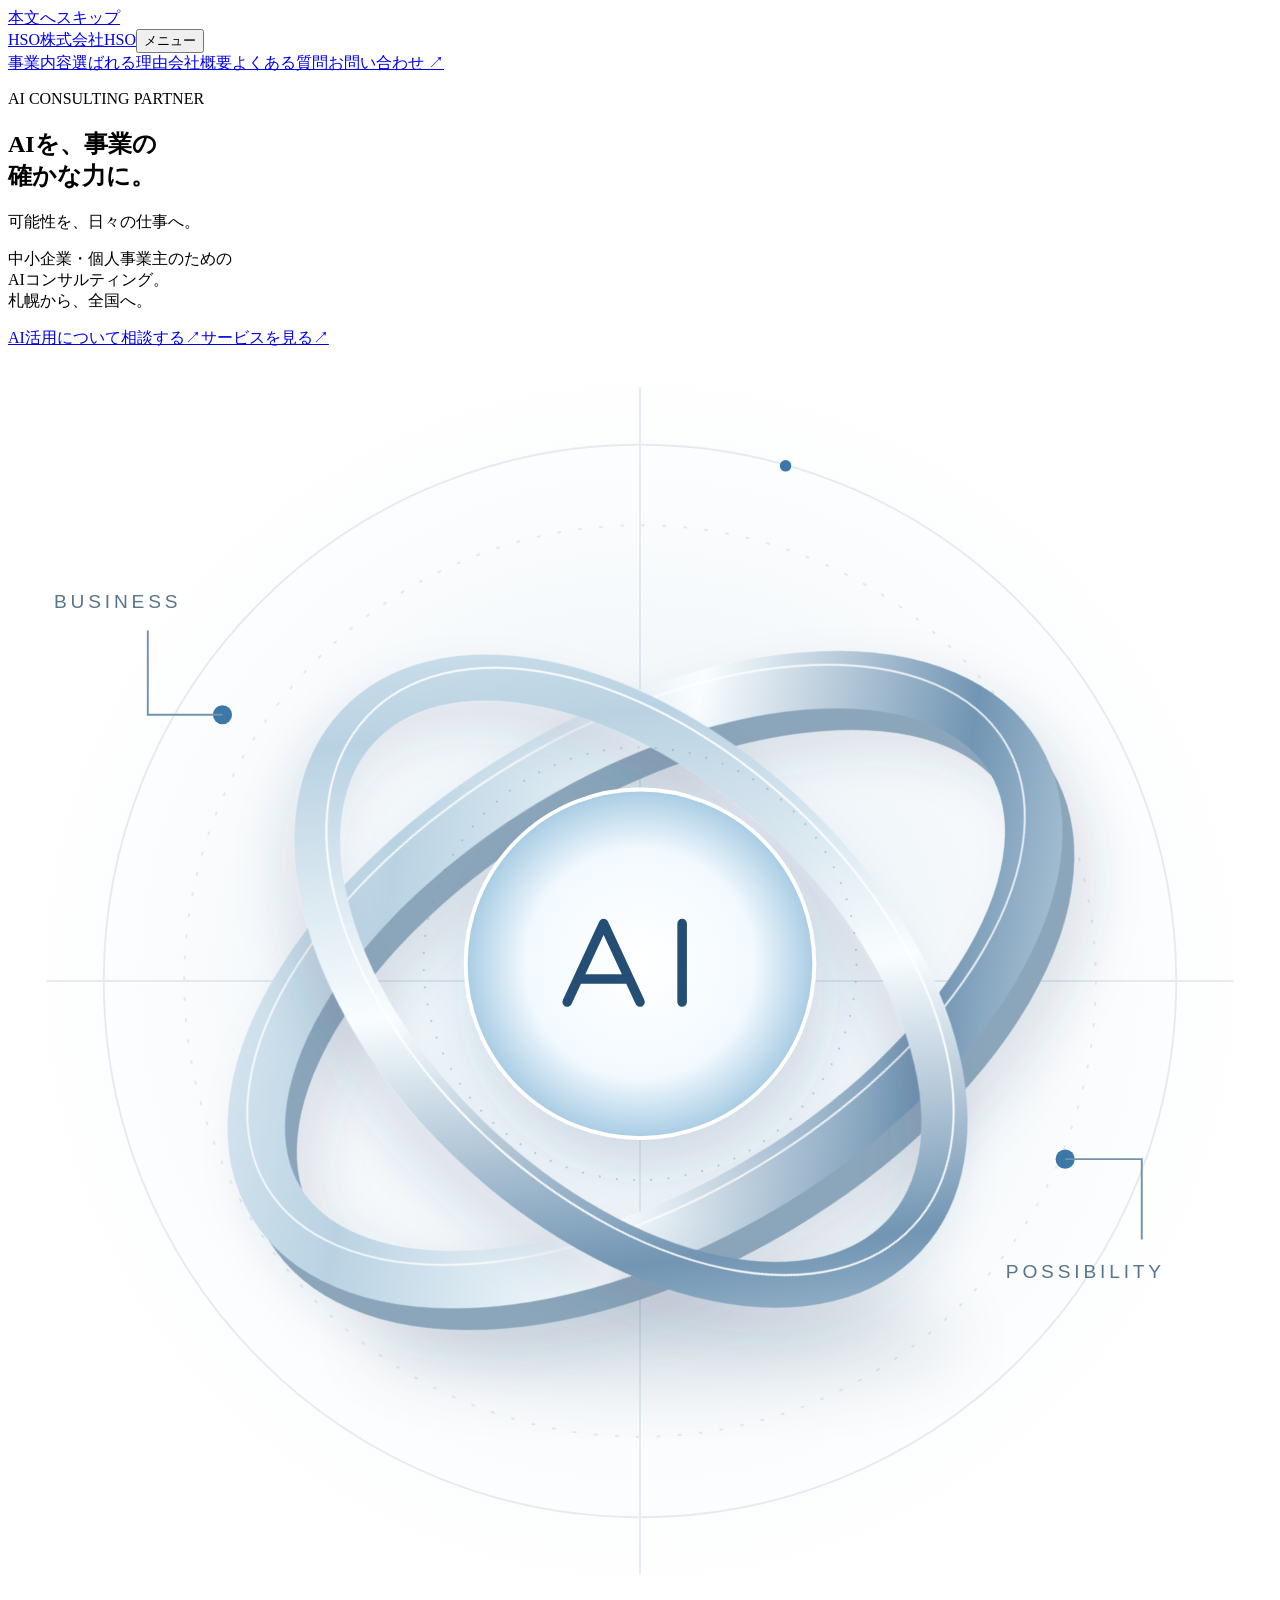
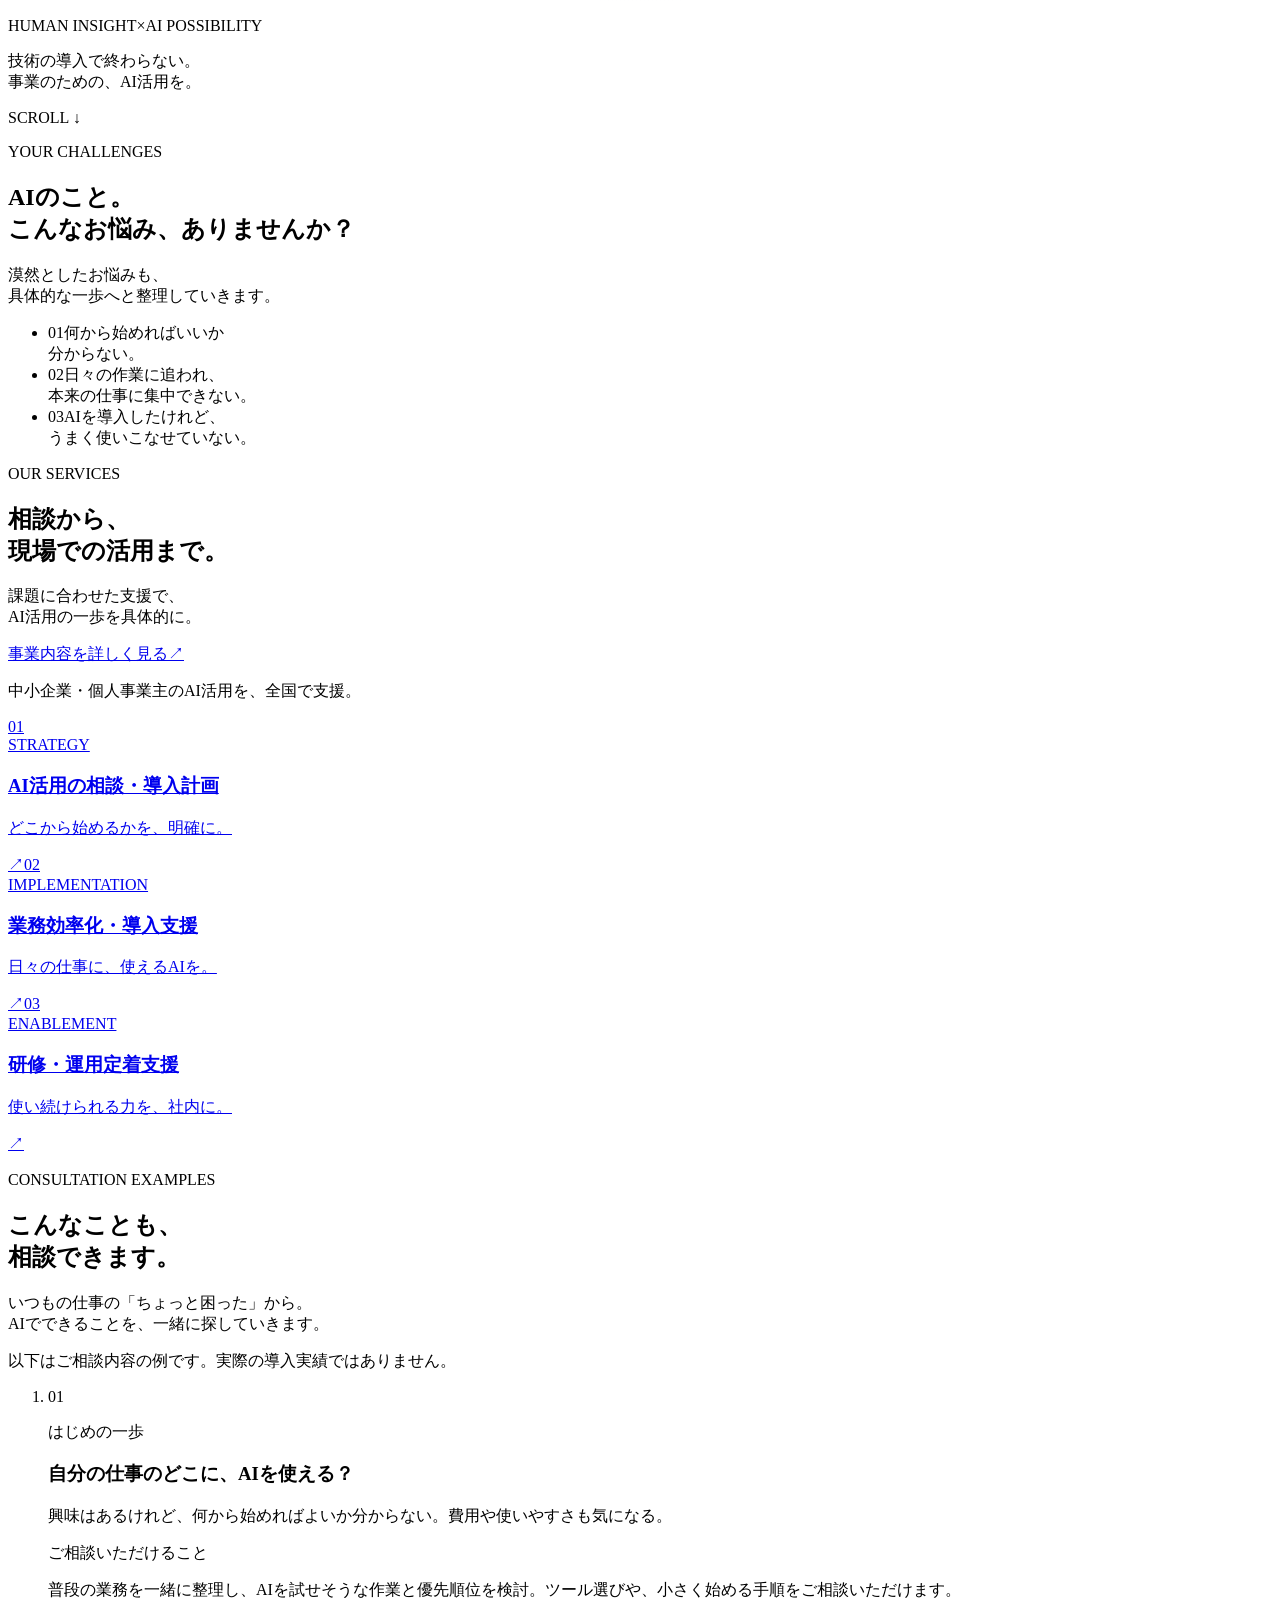
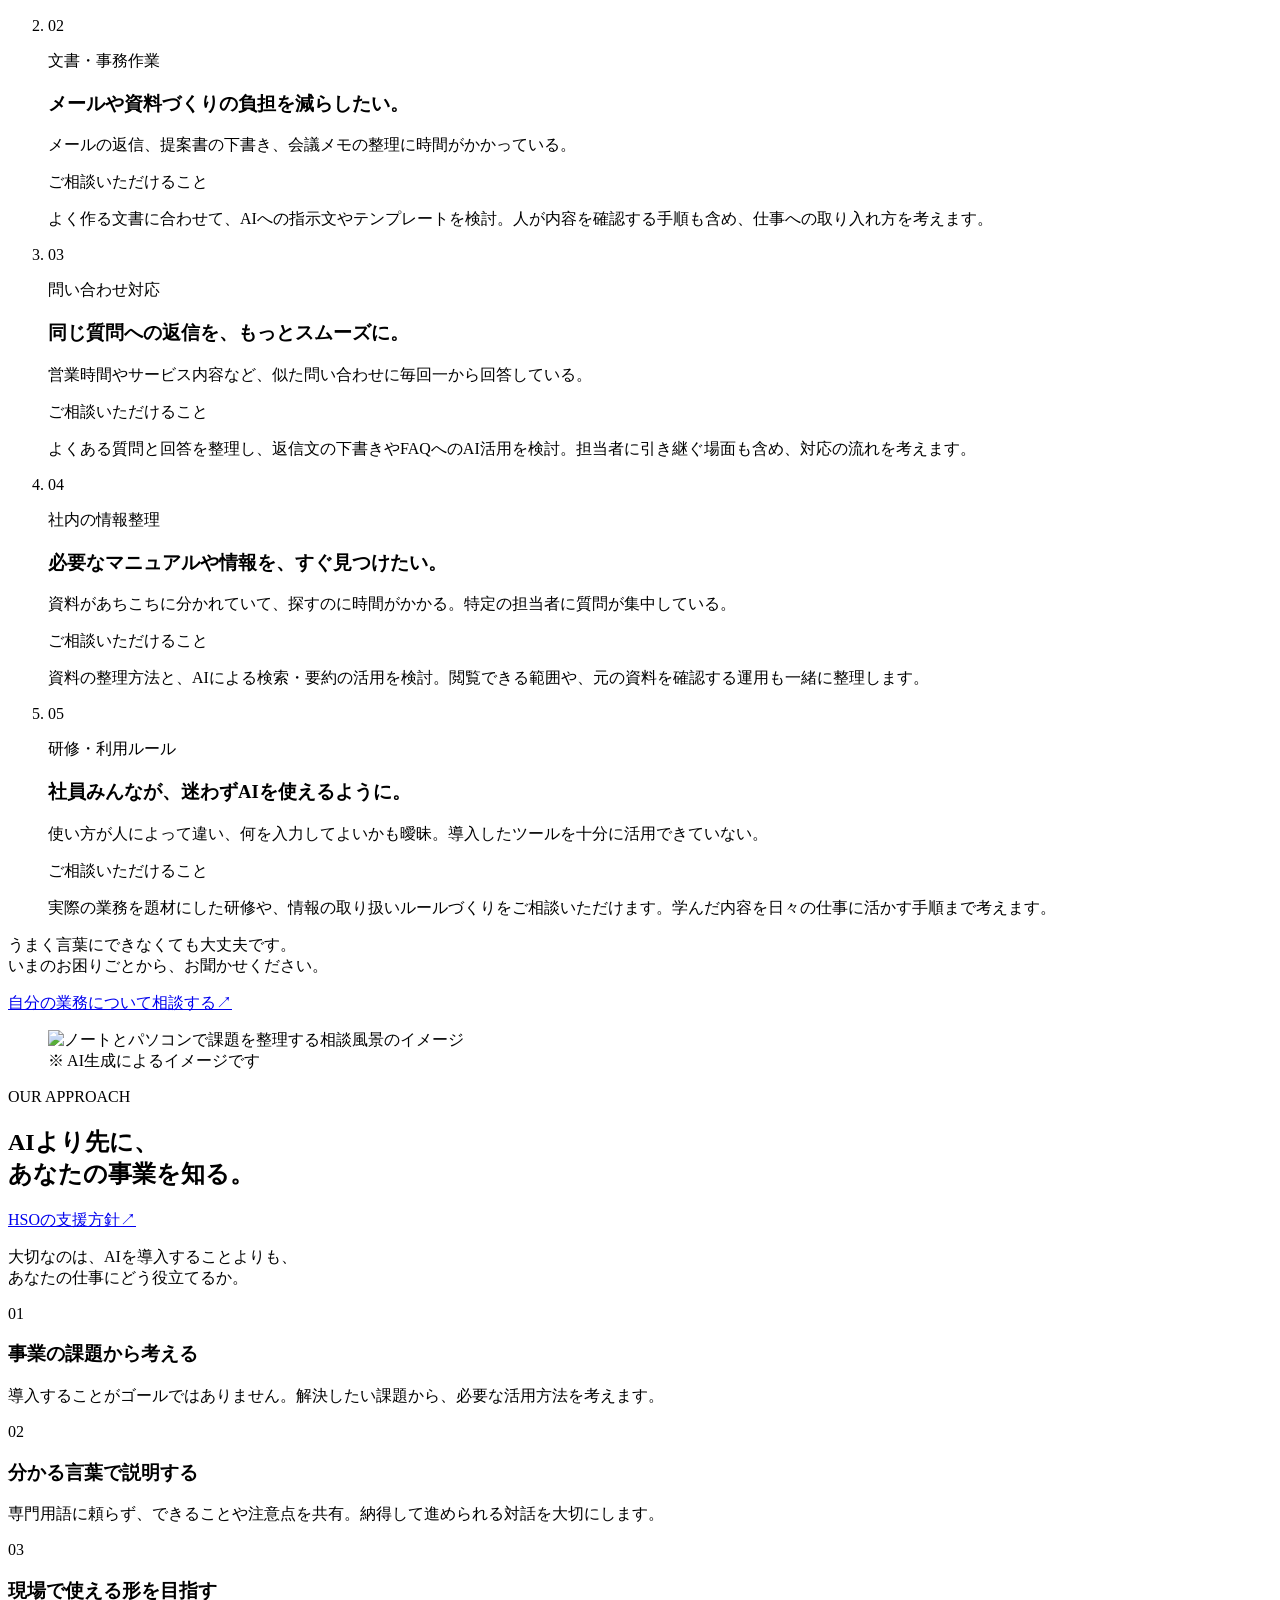
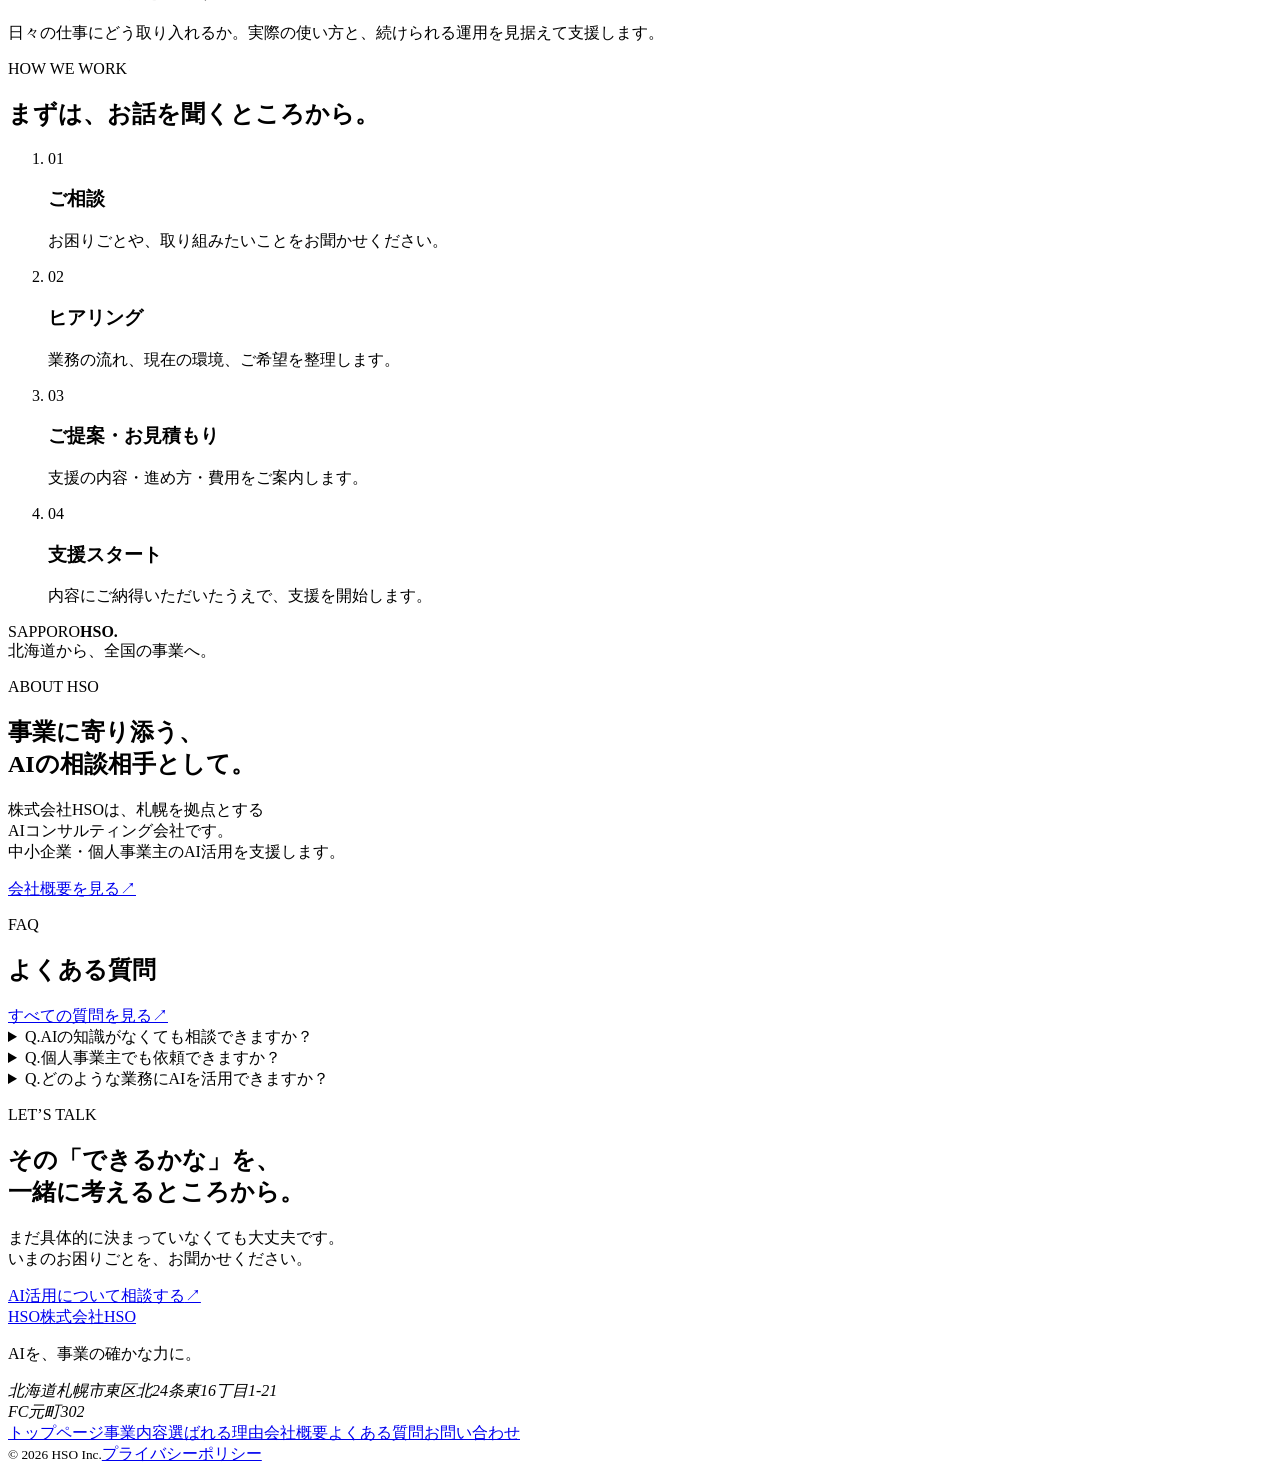
==== index.html @ 06f74181 "Publish HSO corporate website with five consultation examples" ====
<!doctype html><html lang="ja"><head><meta charset="utf-8"><meta name="viewport" content="width=device-width, initial-scale=1"><title>株式会社HSO｜中小企業・個人事業主のためのAIコンサルティング</title><meta name="description" content="株式会社HSOは札幌を拠点に全国へ対応するAIコンサルティング会社です。AI活用の相談、業務効率化、研修・運用定着を支援します。"><meta name="robots" content="noindex,nofollow"><meta name="theme-color" content="#102b43"><meta property="og:type" content="website"><meta property="og:locale" content="ja_JP"><meta property="og:site_name" content="株式会社HSO"><meta property="og:title" content="株式会社HSO｜中小企業・個人事業主のためのAIコンサルティング"><meta property="og:description" content="株式会社HSOは札幌を拠点に全国へ対応するAIコンサルティング会社です。AI活用の相談、業務効率化、研修・運用定着を支援します。"><link rel="icon" href="/hso-ai-consulting/assets/favicon.svg" type="image/svg+xml"><link rel="stylesheet" href="/hso-ai-consulting/assets/style.css"><script src="/hso-ai-consulting/assets/site.js" defer></script><link rel="stylesheet" href="/hso-ai-consulting/assets/rich-motion.css"><link rel="stylesheet" href="/hso-ai-consulting/assets/visual-rich.css"><script src="/hso-ai-consulting/assets/rich-motion.js" defer></script></head><body><a class="skip-link" href="#main">本文へスキップ</a><header class="site-header"><div class="wrap header-inner"><a class="brand" href="/hso-ai-consulting/" aria-label="株式会社HSO トップページ"><span class="wordmark">HSO<span class="logo-dot"></span></span><span class="brand-name">株式会社HSO</span></a><button class="menu-toggle" aria-expanded="false" aria-controls="main-nav"><span class="menu-label">メニュー</span><span class="hamburger" aria-hidden="true"></span></button><nav id="main-nav" class="main-nav" aria-label="メインナビゲーション"><a href="/hso-ai-consulting/services/" >事業内容</a><a href="/hso-ai-consulting/reasons/" >選ばれる理由</a><a href="/hso-ai-consulting/company/" >会社概要</a><a href="/hso-ai-consulting/faq/" >よくある質問</a><a href="/hso-ai-consulting/contact/" class="nav-contact" >お問い合わせ <span aria-hidden="true">↗</span></a></nav></div></header><main id="main">
 <section class="hero"><div class="wrap hero-inner"><div class="hero-copy"><p class="eyebrow"><span class="blue-line"></span> AI CONSULTING PARTNER</p><h1>AIを、事業の<br><span>確かな力に。</span></h1><p class="hero-lead">可能性を、日々の仕事へ。</p><p class="hero-description">中小企業・個人事業主のための<br>AIコンサルティング。<br class="mobile-only">札幌から、全国へ。</p><div class="hero-actions"><a class="button" href="/hso-ai-consulting/contact/">AI活用について相談する<span aria-hidden="true">↗</span></a><a class="text-link" href="/hso-ai-consulting/services/">サービスを見る<span aria-hidden="true">↗</span></a></div></div><div class="hero-art"><svg class="hero-orbit" aria-hidden="true" xmlns="http://www.w3.org/2000/svg" viewBox="0 0 660 660" fill="none">
<defs><linearGradient id="ring" x1="100" y1="120" x2="540" y2="490" gradientUnits="userSpaceOnUse"><stop stop-color="#f9fdff"/><stop offset=".3" stop-color="#b9d2e2"/><stop offset=".55" stop-color="#f9fdff"/><stop offset=".8" stop-color="#7195b3"/><stop offset="1" stop-color="#d4e5ef"/></linearGradient><radialGradient id="core"><stop stop-color="#fff"/><stop offset=".65" stop-color="#f3faff"/><stop offset="1" stop-color="#a8cce4"/></radialGradient><radialGradient id="bg"><stop stop-color="#dceaf4" stop-opacity=".9"/><stop offset="1" stop-color="#edf3f7" stop-opacity="0"/></radialGradient><filter id="shadow" x="-60%" y="-60%" width="220%" height="220%"><feGaussianBlur stdDeviation="18"/></filter><filter id="smallShadow" x="-50%" y="-50%" width="200%" height="200%"><feDropShadow dx="4" dy="15" stdDeviation="12" flood-color="#264c6a" flood-opacity=".13"/></filter></defs>
<circle cx="330" cy="330" r="325" fill="url(#bg)"/>
<g stroke="#799cb7" opacity=".18"><circle cx="330" cy="330" r="280"/><circle cx="330" cy="330" r="238" stroke-dasharray="2 9"/><path d="M20 330h620M330 20v620"/></g>
<ellipse cx="342" cy="516" rx="156" ry="24" fill="#234c70" opacity=".14" filter="url(#shadow)"/>
<g class="orbit-ring orbit-ring-outer" transform="rotate(-31 330 325)" filter="url(#smallShadow)"><ellipse cx="330" cy="345" rx="225" ry="123" stroke="#8ba6bb" stroke-width="27"/><ellipse cx="330" cy="330" rx="225" ry="123" stroke="url(#ring)" stroke-width="30"/><ellipse cx="330" cy="321" rx="225" ry="123" stroke="#fff" stroke-opacity=".8" stroke-width="1"/></g>
<g class="orbit-ring orbit-ring-inner" transform="rotate(43 330 325)" filter="url(#smallShadow)"><ellipse cx="330" cy="332" rx="195" ry="118" stroke="url(#ring)" stroke-width="24"/><ellipse cx="330" cy="325" rx="195" ry="118" stroke="#fff" stroke-opacity=".9"/></g>
<circle cx="330" cy="321" r="91" fill="url(#core)" filter="url(#smallShadow)" stroke="#fff" stroke-width="2"/>
<path d="m292 341 19-41 19 41m-30-12h22m30-29v41" stroke="#244e73" stroke-width="5" stroke-linecap="round" stroke-linejoin="round"/>
<g fill="#3b78a7"><circle cx="112" cy="191" r="5"/><circle cx="552" cy="423" r="5"/><circle cx="406" cy="61" r="3"/></g>
<g stroke="#7193ab" stroke-width="1"><path d="M112 191h-39v-44M552 423h40v42"/><circle cx="330" cy="321" r="113" stroke-dasharray="1 8" opacity=".4"/></g>
<g fill="#58758b" font-family="Arial,sans-serif" font-size="10" letter-spacing="2"><text x="24" y="135">BUSINESS</text><text x="521" y="485">POSSIBILITY</text></g>
</svg>
<div class="art-caption"><span>HUMAN INSIGHT</span><span class="caption-cross">×</span><span>AI POSSIBILITY</span></div></div></div><div class="wrap hero-bottom"><p>技術の導入で終わらない。<br class="mobile-only">事業のための、AI活用を。</p><span class="scroll-cue">SCROLL <span aria-hidden="true">↓</span></span></div></section>
 <section class="section wrap challenges"><div><div class="section-heading"><p class="eyebrow">YOUR CHALLENGES</p><h2>AIのこと。<br>こんなお悩み、ありませんか？</h2></div><p class="muted">漠然としたお悩みも、<br>具体的な一歩へと整理していきます。</p></div><ul class="challenge-list"><li><span>01</span>何から始めればいいか<br>分からない。</li><li><span>02</span>日々の作業に追われ、<br>本来の仕事に集中できない。</li><li><span>03</span>AIを導入したけれど、<br>うまく使いこなせていない。</li></ul></section>
 <section class="section services-spotlight"><div class="wrap services-layout"><div><div class="section-heading"><p class="eyebrow">OUR SERVICES</p><h2>相談から、<br>現場での活用まで。</h2><p>課題に合わせた支援で、<br>AI活用の一歩を具体的に。</p></div><a class="text-link" href="/hso-ai-consulting/services/">事業内容を詳しく見る<span aria-hidden="true">↗</span></a><p class="service-support-note">中小企業・個人事業主のAI活用を、全国で支援。</p></div><div class="service-rows"><a class="service-row" href="/hso-ai-consulting/services/#planning"><span class="service-number">01</span><div><span class="small-label">STRATEGY</span><h3>AI活用の相談・導入計画</h3><p>どこから始めるかを、明確に。</p></div><span class="circle-arrow" aria-hidden="true">↗</span></a><a class="service-row" href="/hso-ai-consulting/services/#implementation"><span class="service-number">02</span><div><span class="small-label">IMPLEMENTATION</span><h3>業務効率化・導入支援</h3><p>日々の仕事に、使えるAIを。</p></div><span class="circle-arrow" aria-hidden="true">↗</span></a><a class="service-row" href="/hso-ai-consulting/services/#training"><span class="service-number">03</span><div><span class="small-label">ENABLEMENT</span><h3>研修・運用定着支援</h3><p>使い続けられる力を、社内に。</p></div><span class="circle-arrow" aria-hidden="true">↗</span></a></div></div></section>
 <section id="consultation-examples" class="section consultation-examples" aria-labelledby="examples-title"><div class="wrap"><div class="examples-heading"><div class="section-heading"><p class="eyebrow">CONSULTATION EXAMPLES</p><h2 id="examples-title">こんなことも、<br>相談できます。</h2></div><div class="examples-intro"><p>いつもの仕事の「ちょっと困った」から。<br>AIでできることを、一緒に探していきます。</p><p class="examples-note">以下はご相談内容の例です。実際の導入実績ではありません。</p></div></div><ol class="examples-list"><li class="example-row"><div class="example-question"><span class="example-number" aria-hidden="true">01</span><div><p class="example-tag">はじめの一歩</p><h3>自分の仕事のどこに、AIを使える？</h3><p class="example-issue">興味はあるけれど、何から始めればよいか分からない。費用や使いやすさも気になる。</p></div></div><div class="example-support"><p class="example-label">ご相談いただけること</p><p>普段の業務を一緒に整理し、AIを試せそうな作業と優先順位を検討。ツール選びや、小さく始める手順をご相談いただけます。</p></div></li><li class="example-row"><div class="example-question"><span class="example-number" aria-hidden="true">02</span><div><p class="example-tag">文書・事務作業</p><h3>メールや資料づくりの負担を減らしたい。</h3><p class="example-issue">メールの返信、提案書の下書き、会議メモの整理に時間がかかっている。</p></div></div><div class="example-support"><p class="example-label">ご相談いただけること</p><p>よく作る文書に合わせて、AIへの指示文やテンプレートを検討。人が内容を確認する手順も含め、仕事への取り入れ方を考えます。</p></div></li><li class="example-row"><div class="example-question"><span class="example-number" aria-hidden="true">03</span><div><p class="example-tag">問い合わせ対応</p><h3>同じ質問への返信を、もっとスムーズに。</h3><p class="example-issue">営業時間やサービス内容など、似た問い合わせに毎回一から回答している。</p></div></div><div class="example-support"><p class="example-label">ご相談いただけること</p><p>よくある質問と回答を整理し、返信文の下書きやFAQへのAI活用を検討。担当者に引き継ぐ場面も含め、対応の流れを考えます。</p></div></li><li class="example-row"><div class="example-question"><span class="example-number" aria-hidden="true">04</span><div><p class="example-tag">社内の情報整理</p><h3>必要なマニュアルや情報を、すぐ見つけたい。</h3><p class="example-issue">資料があちこちに分かれていて、探すのに時間がかかる。特定の担当者に質問が集中している。</p></div></div><div class="example-support"><p class="example-label">ご相談いただけること</p><p>資料の整理方法と、AIによる検索・要約の活用を検討。閲覧できる範囲や、元の資料を確認する運用も一緒に整理します。</p></div></li><li class="example-row"><div class="example-question"><span class="example-number" aria-hidden="true">05</span><div><p class="example-tag">研修・利用ルール</p><h3>社員みんなが、迷わずAIを使えるように。</h3><p class="example-issue">使い方が人によって違い、何を入力してよいかも曖昧。導入したツールを十分に活用できていない。</p></div></div><div class="example-support"><p class="example-label">ご相談いただけること</p><p>実際の業務を題材にした研修や、情報の取り扱いルールづくりをご相談いただけます。学んだ内容を日々の仕事に活かす手順まで考えます。</p></div></li></ol><div class="examples-footer"><p>うまく言葉にできなくても大丈夫です。<br>いまのお困りごとから、お聞かせください。</p><a class="button" href="/hso-ai-consulting/contact/">自分の業務について相談する<span aria-hidden="true">↗</span></a></div></div></section>
 <section class="section wrap approach-feature"><div class="approach-feature-top"><figure class="consultation-visual"><img src="/hso-ai-consulting/assets/consultation.jpg" width="1536" height="1024" loading="lazy" alt="ノートとパソコンで課題を整理する相談風景のイメージ"><figcaption>※ AI生成によるイメージです</figcaption></figure><div class="heading-line"><div class="section-heading"><p class="eyebrow">OUR APPROACH</p><h2>AIより先に、<br>あなたの事業を知る。</h2></div><a class="text-link" href="/hso-ai-consulting/reasons/">HSOの支援方針<span aria-hidden="true">↗</span></a><p class="approach-intro">大切なのは、AIを導入することよりも、<br>あなたの仕事にどう役立てるか。</p></div></div><div class="approach-grid"><article><span class="approach-no">01</span><h3>事業の課題から考える</h3><p>導入することがゴールではありません。解決したい課題から、必要な活用方法を考えます。</p></article><article><span class="approach-no">02</span><h3>分かる言葉で説明する</h3><p>専門用語に頼らず、できることや注意点を共有。納得して進められる対話を大切にします。</p></article><article><span class="approach-no">03</span><h3>現場で使える形を目指す</h3><p>日々の仕事にどう取り入れるか。実際の使い方と、続けられる運用を見据えて支援します。</p></article></div></section>
 <section class="section soft-bg"><div class="wrap"><div class="section-heading"><p class="eyebrow">HOW WE WORK</p><h2>まずは、お話を聞くところから。</h2></div><ol class="steps"><li><span class="step-no">01</span><h3>ご相談</h3><p>お困りごとや、取り組みたいことをお聞かせください。</p></li><li><span class="step-no">02</span><h3>ヒアリング</h3><p>業務の流れ、現在の環境、ご希望を整理します。</p></li><li><span class="step-no">03</span><h3>ご提案・お見積もり</h3><p>支援の内容・進め方・費用をご案内します。</p></li><li><span class="step-no">04</span><h3>支援スタート</h3><p>内容にご納得いただいたうえで、支援を開始します。</p></li></ol></div></section>
 <section class="section wrap company-teaser"><div class="company-graphic visual-company" aria-hidden="true"><span>SAPPORO</span><strong>HSO<span>.</span></strong><div class="location-line"></div><span>北海道から、全国の事業へ。</span></div><div><div class="section-heading"><p class="eyebrow">ABOUT HSO</p><h2>事業に寄り添う、<br>AIの相談相手として。</h2></div><p>株式会社HSOは、札幌を拠点とする<br>AIコンサルティング会社です。<br>中小企業・個人事業主のAI活用を支援します。</p><a class="text-link" href="/hso-ai-consulting/company/">会社概要を見る<span aria-hidden="true">↗</span></a></div></section>
 <section class="section wrap faq-preview"><div class="heading-line"><div class="section-heading"><p class="eyebrow">FAQ</p><h2>よくある質問</h2></div><a class="text-link" href="/hso-ai-consulting/faq/">すべての質問を見る<span aria-hidden="true">↗</span></a></div><div class="faq-list"><details><summary><span class="q-label">Q.</span><span>AIの知識がなくても相談できますか？</span><span class="plus" aria-hidden="true"></span></summary><div class="faq-answer">はい。専門知識は必要ありません。「どの業務に使えるか知りたい」といった段階から、現在の業務やお困りごとを伺い、一緒に整理します。</div></details><details><summary><span class="q-label">Q.</span><span>個人事業主でも依頼できますか？</span><span class="plus" aria-hidden="true"></span></summary><div class="faq-answer">はい。中小企業から個人事業主まで、事業の規模や課題に合わせてご相談いただけます。</div></details><details><summary><span class="q-label">Q.</span><span>どのような業務にAIを活用できますか？</span><span class="plus" aria-hidden="true"></span></summary><div class="faq-answer">文書の下書き、情報の整理、社内ナレッジの検索、問い合わせ対応の補助などが活用例です。適した方法は業務や利用する情報によって異なるため、ヒアリングを通じて検討します。</div></details></div></section><section class="contact-band"><div class="wrap contact-band-inner"><div><p class="eyebrow">LET’S TALK</p><h2>その「できるかな」を、<br>一緒に考えるところから。</h2><p>まだ具体的に決まっていなくても大丈夫です。<br>いまのお困りごとを、お聞かせください。</p></div><a class="button button-white" href="/hso-ai-consulting/contact/">AI活用について相談する<span aria-hidden="true">↗</span></a></div></section></main><footer class="site-footer"><div class="wrap"><div class="footer-top"><div><a class="brand" href="/hso-ai-consulting/" aria-label="株式会社HSO トップページ"><span class="wordmark">HSO<span class="logo-dot"></span></span><span class="brand-name">株式会社HSO</span></a><p>AIを、事業の確かな力に。</p><address>北海道札幌市東区北24条東16丁目1-21<br>FC元町302</address></div><nav class="footer-nav" aria-label="フッターナビゲーション"><a href="/hso-ai-consulting/">トップページ</a><a href="/hso-ai-consulting/services/">事業内容</a><a href="/hso-ai-consulting/reasons/">選ばれる理由</a><a href="/hso-ai-consulting/company/">会社概要</a><a href="/hso-ai-consulting/faq/">よくある質問</a><a href="/hso-ai-consulting/contact/">お問い合わせ</a></nav></div><div class="footer-bottom"><small>© 2026 HSO Inc.</small><a href="/hso-ai-consulting/privacy/">プライバシーポリシー</a></div></div></footer></body></html>
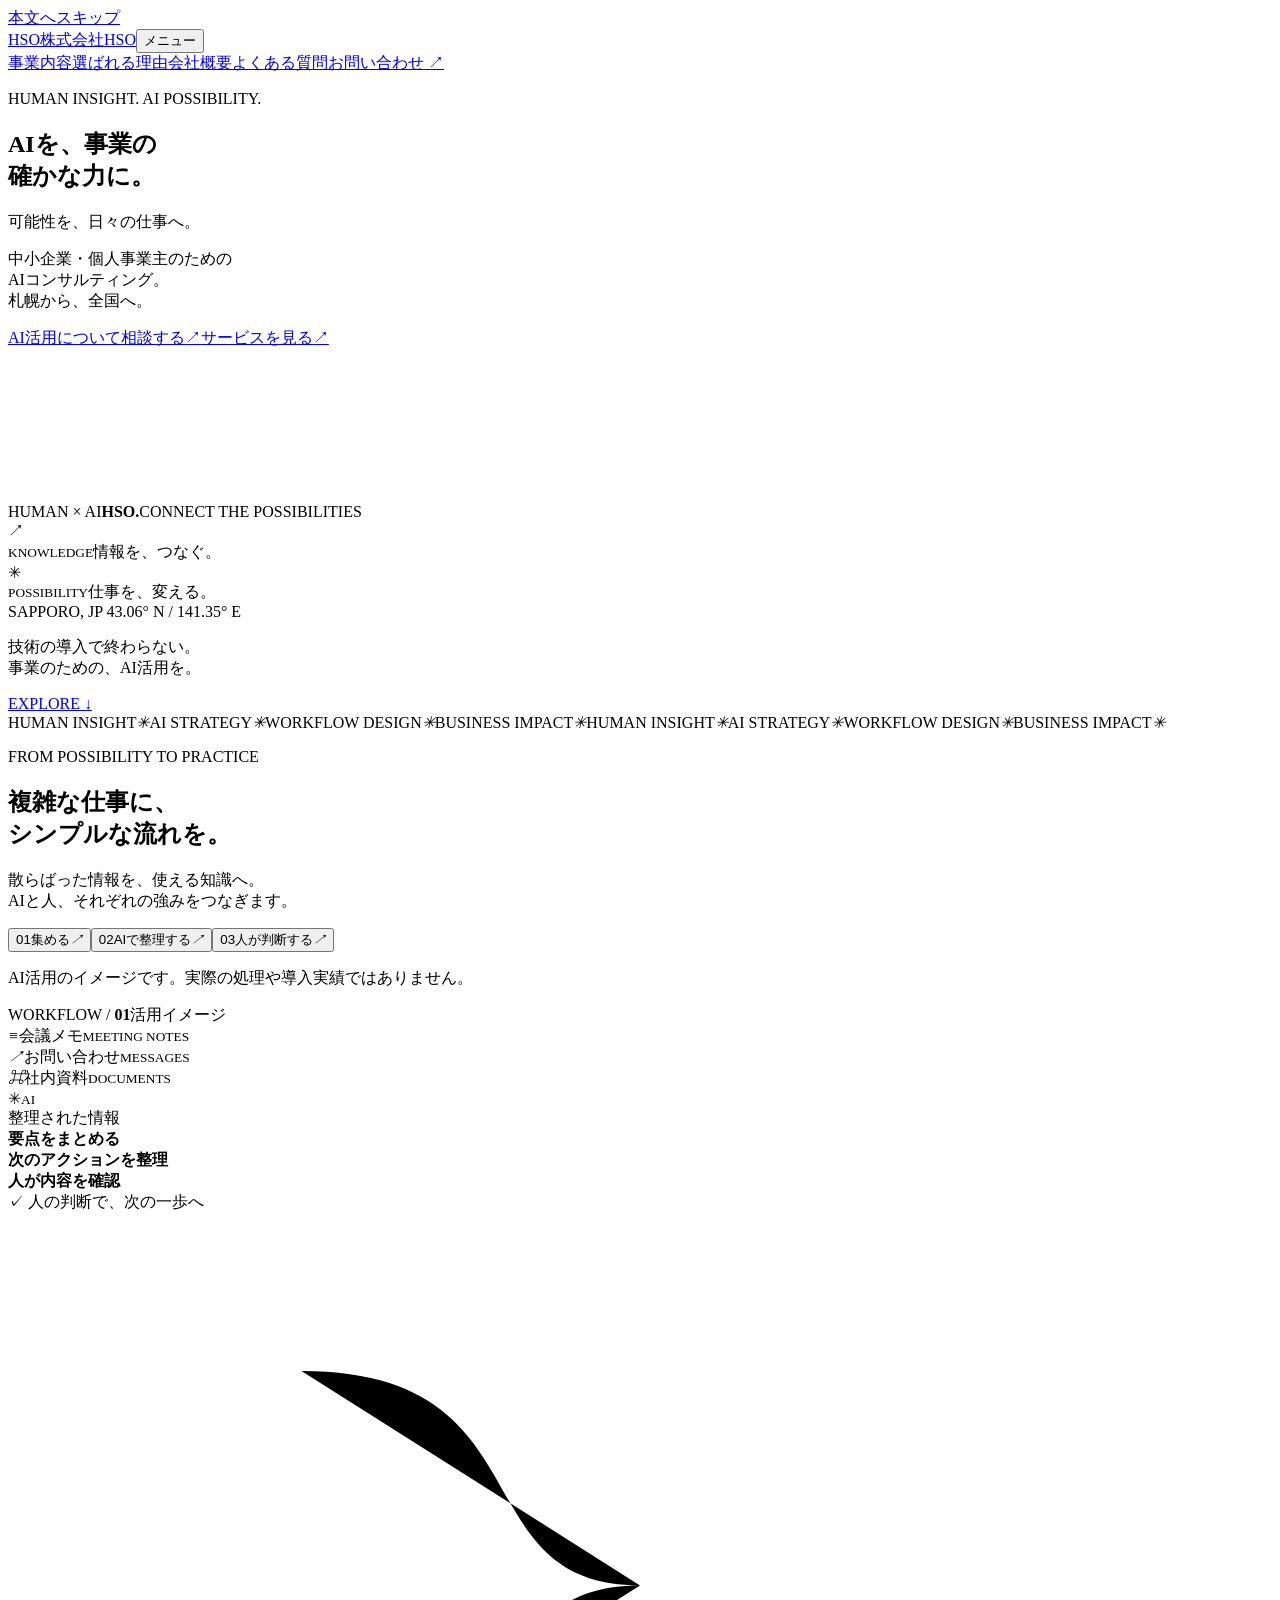
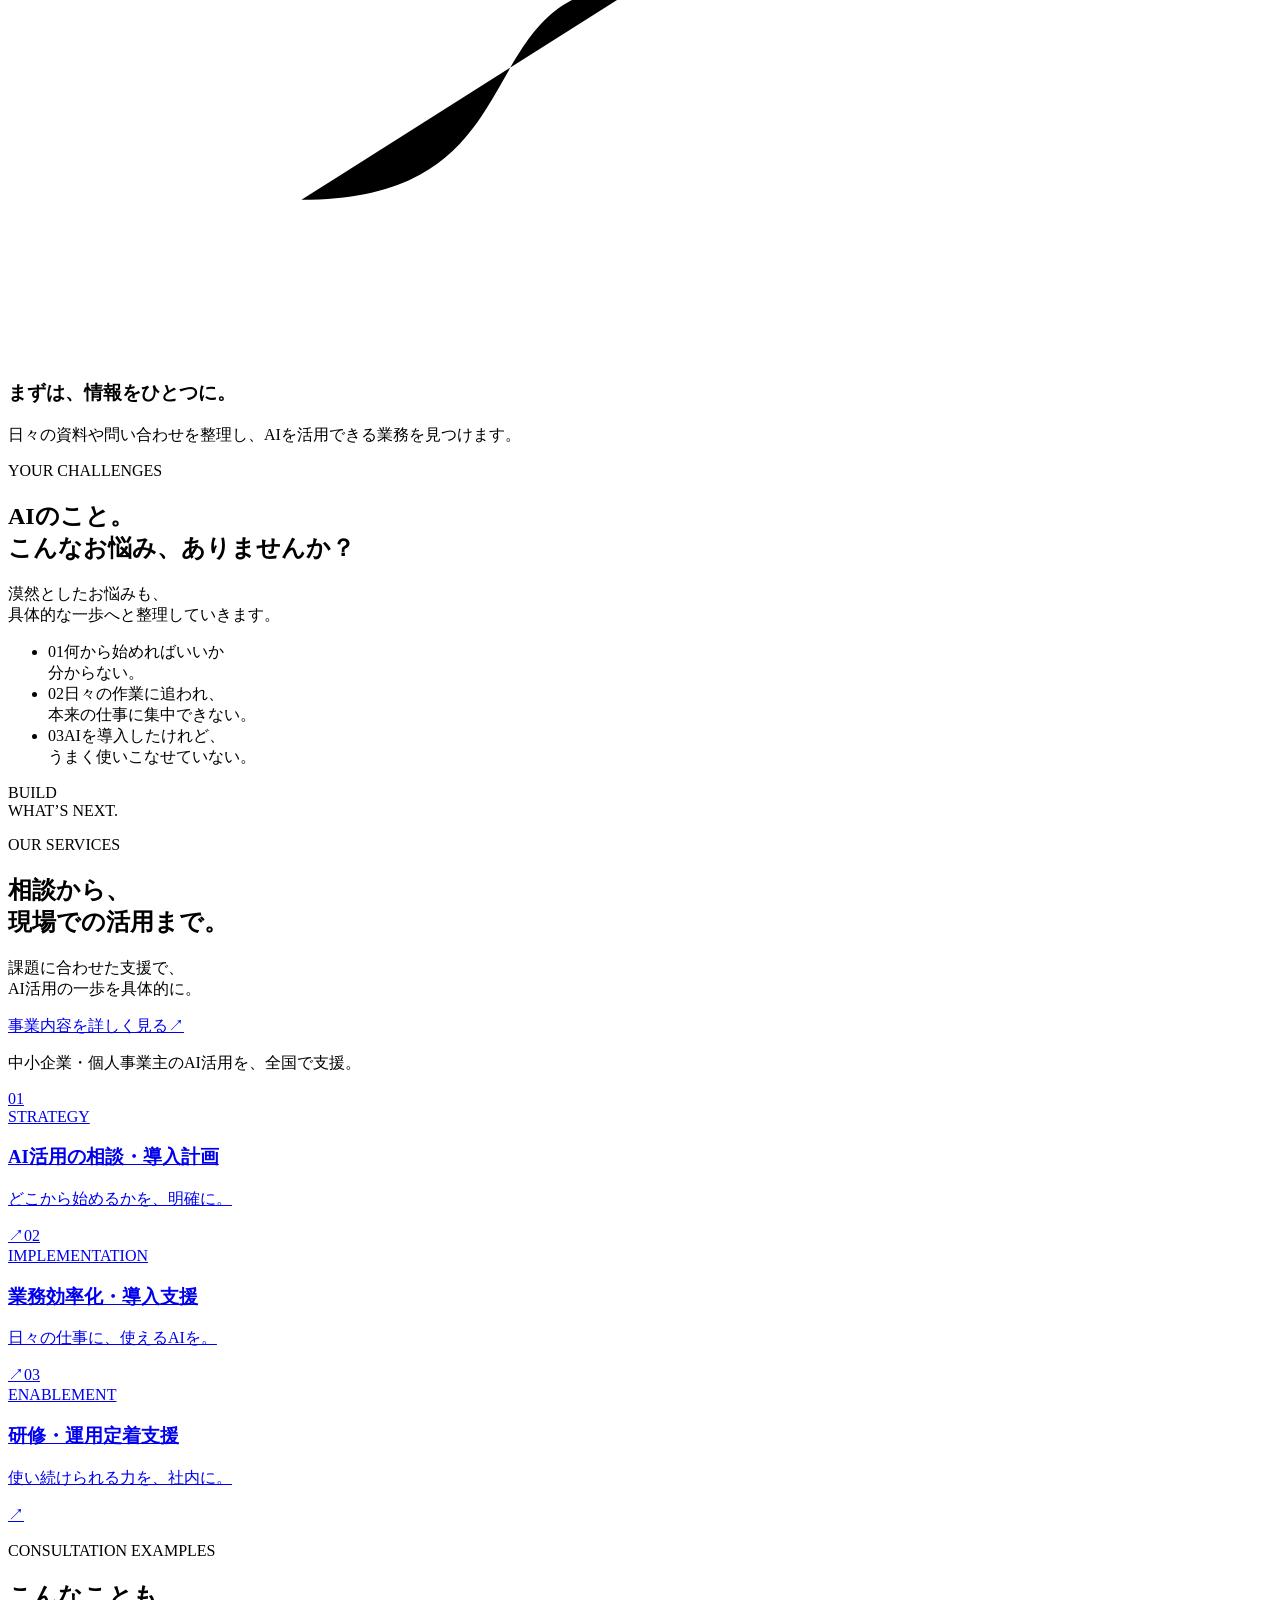
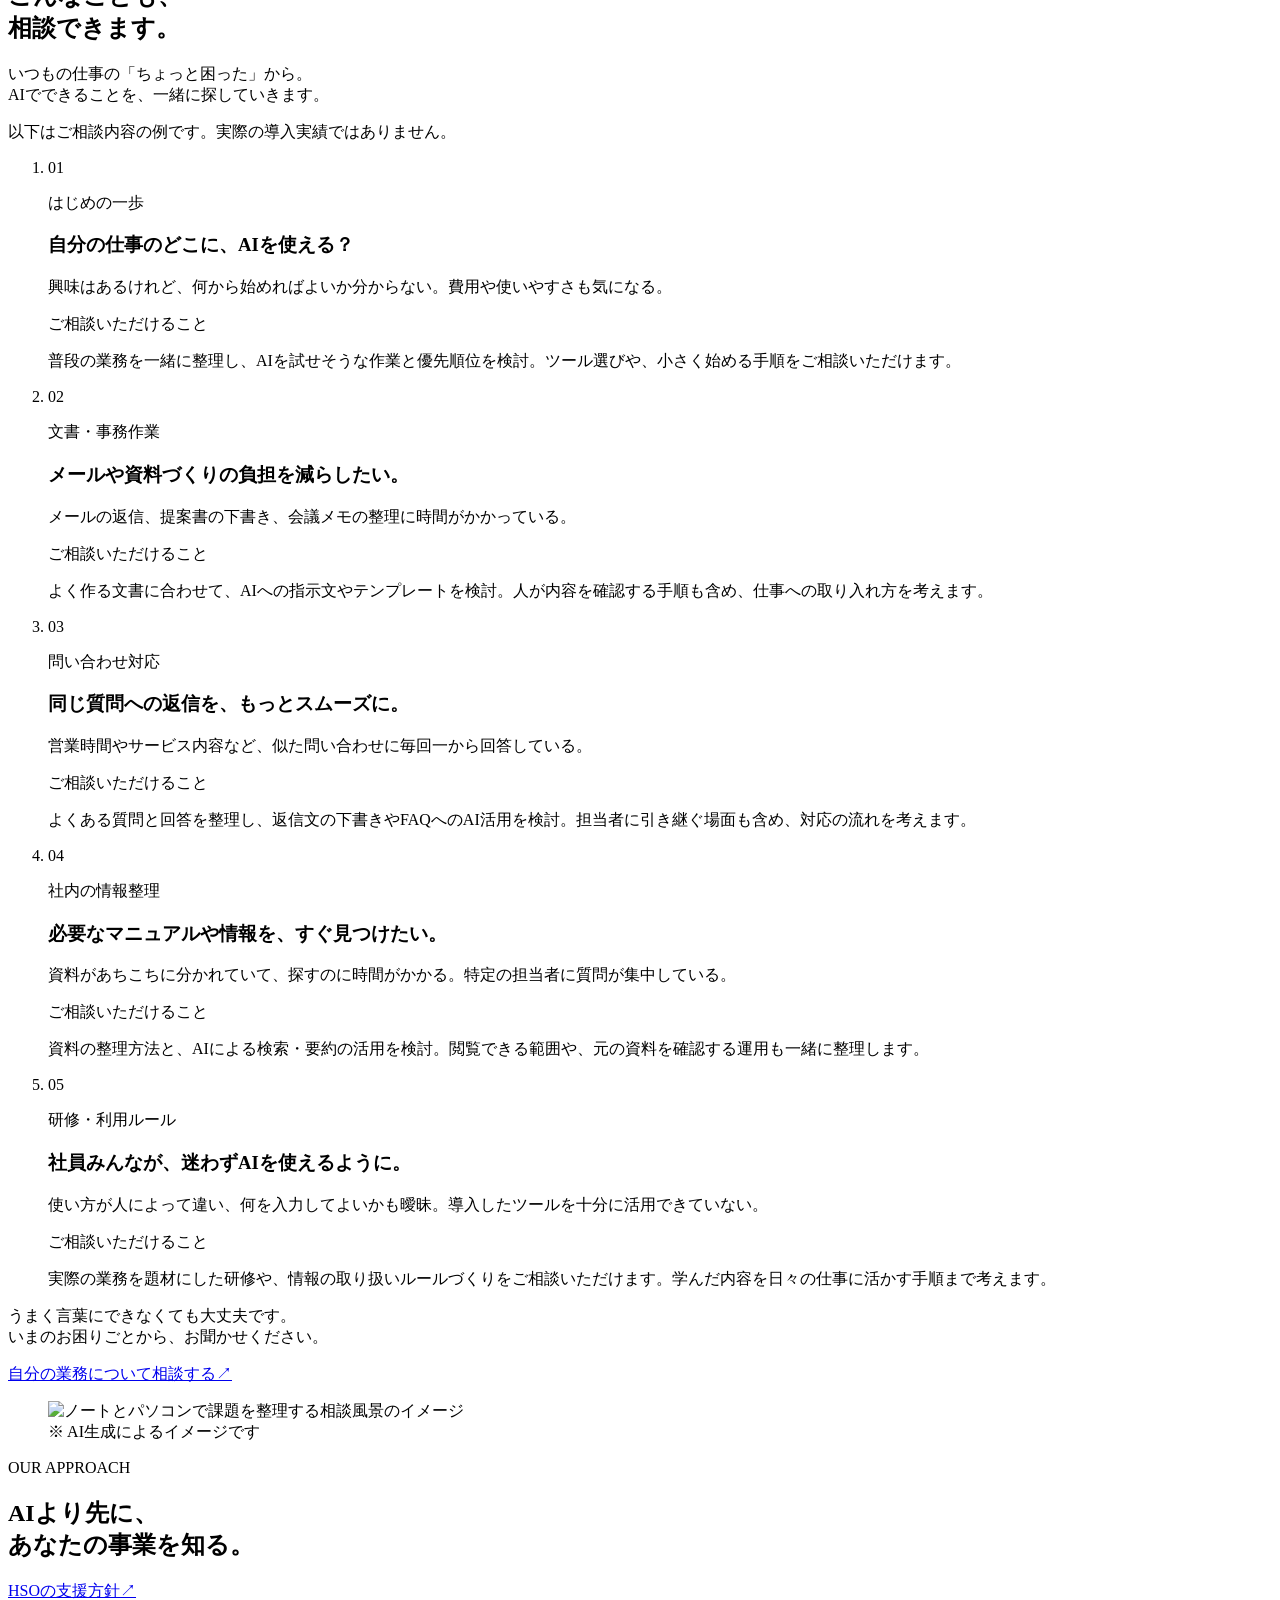
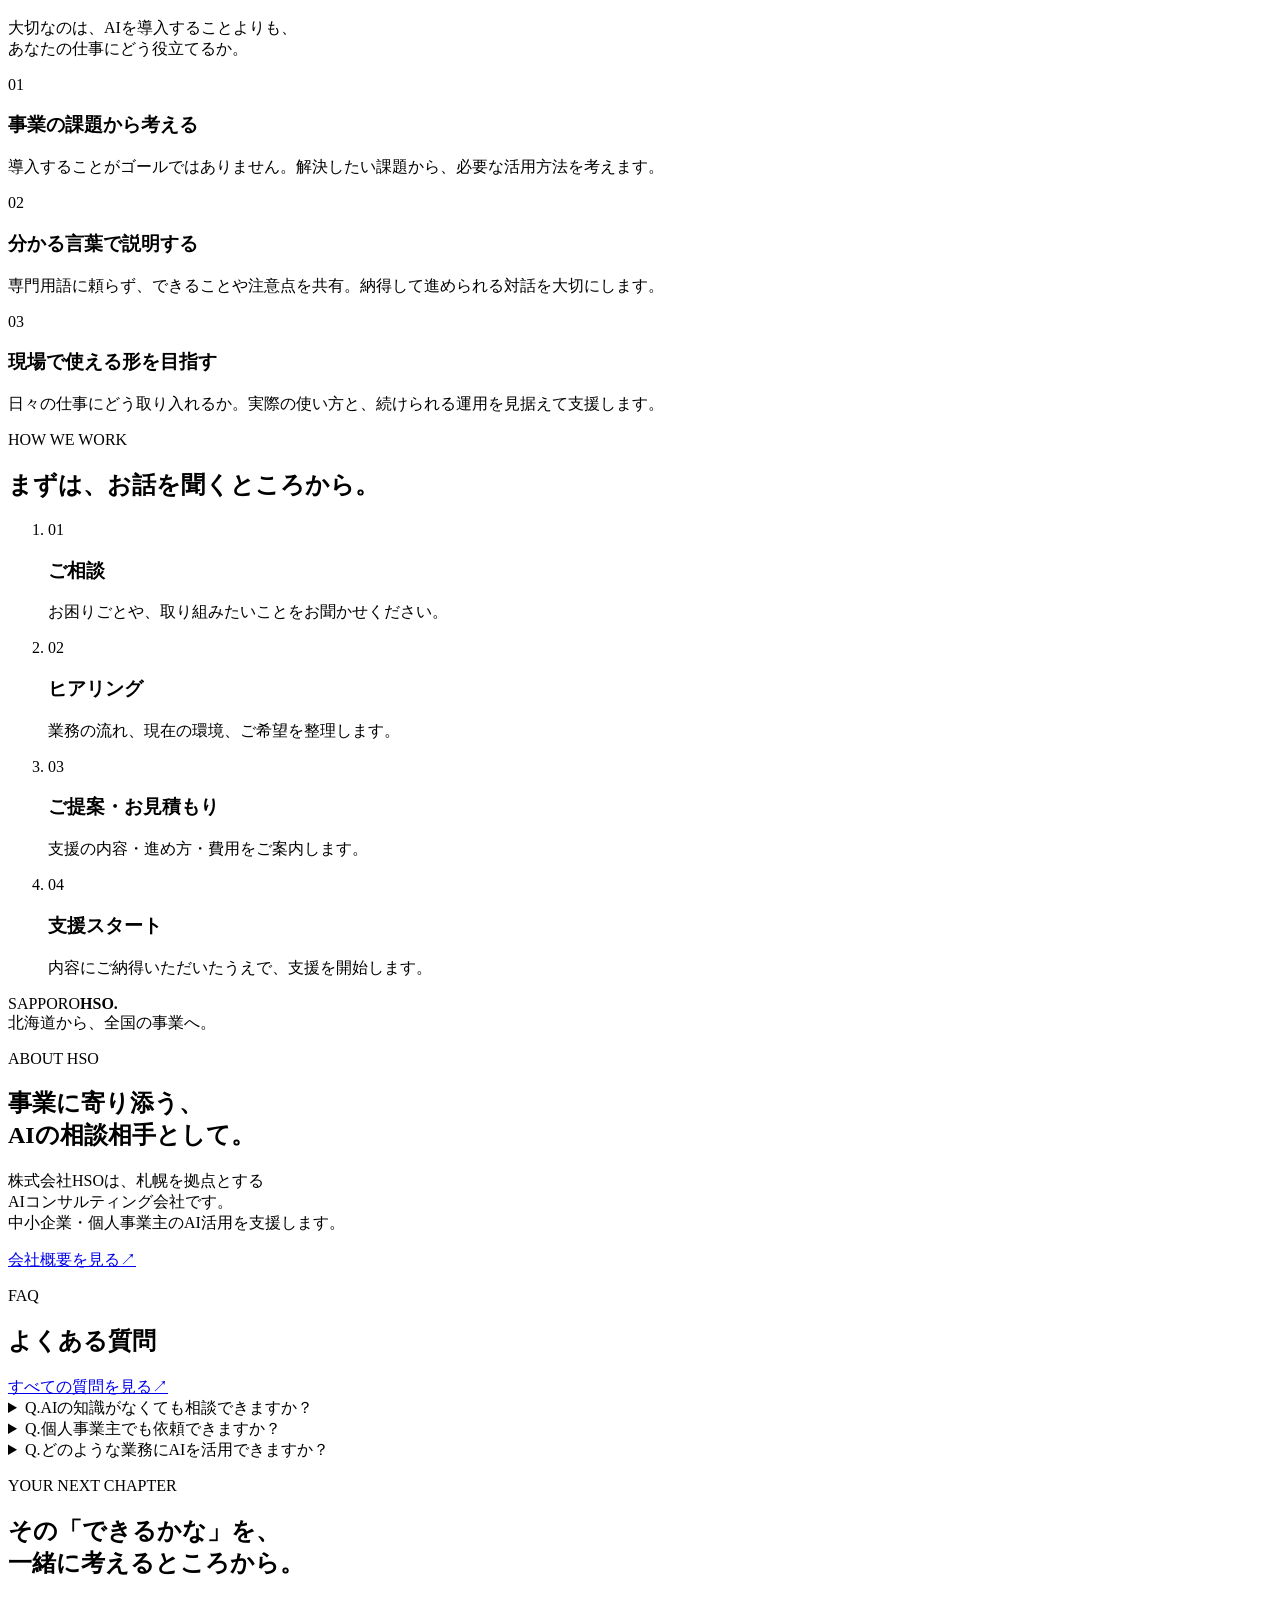
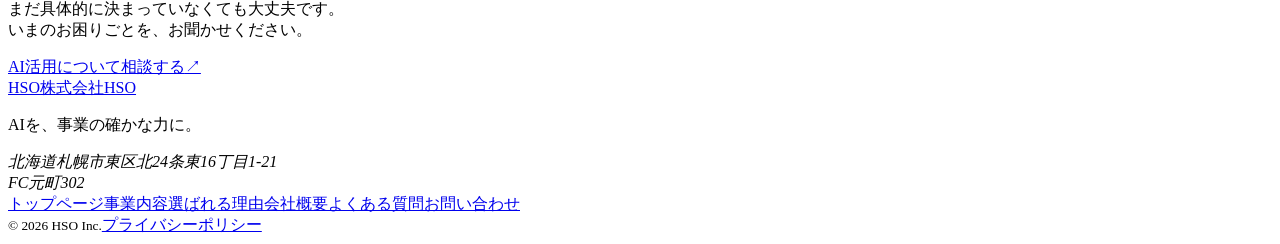
==== commit 4595de4b: "Add immersive AI motion experience to HSO landing page" ====
--- a/index.html
+++ b/index.html
@@ -1,22 +1,26 @@
-<!doctype html><html lang="ja"><head><meta charset="utf-8"><meta name="viewport" content="width=device-width, initial-scale=1"><title>株式会社HSO｜中小企業・個人事業主のためのAIコンサルティング</title><meta name="description" content="株式会社HSOは札幌を拠点に全国へ対応するAIコンサルティング会社です。AI活用の相談、業務効率化、研修・運用定着を支援します。"><meta name="robots" content="noindex,nofollow"><meta name="theme-color" content="#102b43"><meta property="og:type" content="website"><meta property="og:locale" content="ja_JP"><meta property="og:site_name" content="株式会社HSO"><meta property="og:title" content="株式会社HSO｜中小企業・個人事業主のためのAIコンサルティング"><meta property="og:description" content="株式会社HSOは札幌を拠点に全国へ対応するAIコンサルティング会社です。AI活用の相談、業務効率化、研修・運用定着を支援します。"><link rel="icon" href="/hso-ai-consulting/assets/favicon.svg" type="image/svg+xml"><link rel="stylesheet" href="/hso-ai-consulting/assets/style.css"><script src="/hso-ai-consulting/assets/site.js" defer></script><link rel="stylesheet" href="/hso-ai-consulting/assets/rich-motion.css"><link rel="stylesheet" href="/hso-ai-consulting/assets/visual-rich.css"><script src="/hso-ai-consulting/assets/rich-motion.js" defer></script></head><body><a class="skip-link" href="#main">本文へスキップ</a><header class="site-header"><div class="wrap header-inner"><a class="brand" href="/hso-ai-consulting/" aria-label="株式会社HSO トップページ"><span class="wordmark">HSO<span class="logo-dot"></span></span><span class="brand-name">株式会社HSO</span></a><button class="menu-toggle" aria-expanded="false" aria-controls="main-nav"><span class="menu-label">メニュー</span><span class="hamburger" aria-hidden="true"></span></button><nav id="main-nav" class="main-nav" aria-label="メインナビゲーション"><a href="/hso-ai-consulting/services/" >事業内容</a><a href="/hso-ai-consulting/reasons/" >選ばれる理由</a><a href="/hso-ai-consulting/company/" >会社概要</a><a href="/hso-ai-consulting/faq/" >よくある質問</a><a href="/hso-ai-consulting/contact/" class="nav-contact" >お問い合わせ <span aria-hidden="true">↗</span></a></nav></div></header><main id="main">
- <section class="hero"><div class="wrap hero-inner"><div class="hero-copy"><p class="eyebrow"><span class="blue-line"></span> AI CONSULTING PARTNER</p><h1>AIを、事業の<br><span>確かな力に。</span></h1><p class="hero-lead">可能性を、日々の仕事へ。</p><p class="hero-description">中小企業・個人事業主のための<br>AIコンサルティング。<br class="mobile-only">札幌から、全国へ。</p><div class="hero-actions"><a class="button" href="/hso-ai-consulting/contact/">AI活用について相談する<span aria-hidden="true">↗</span></a><a class="text-link" href="/hso-ai-consulting/services/">サービスを見る<span aria-hidden="true">↗</span></a></div></div><div class="hero-art"><svg class="hero-orbit" aria-hidden="true" xmlns="http://www.w3.org/2000/svg" viewBox="0 0 660 660" fill="none">
-<defs><linearGradient id="ring" x1="100" y1="120" x2="540" y2="490" gradientUnits="userSpaceOnUse"><stop stop-color="#f9fdff"/><stop offset=".3" stop-color="#b9d2e2"/><stop offset=".55" stop-color="#f9fdff"/><stop offset=".8" stop-color="#7195b3"/><stop offset="1" stop-color="#d4e5ef"/></linearGradient><radialGradient id="core"><stop stop-color="#fff"/><stop offset=".65" stop-color="#f3faff"/><stop offset="1" stop-color="#a8cce4"/></radialGradient><radialGradient id="bg"><stop stop-color="#dceaf4" stop-opacity=".9"/><stop offset="1" stop-color="#edf3f7" stop-opacity="0"/></radialGradient><filter id="shadow" x="-60%" y="-60%" width="220%" height="220%"><feGaussianBlur stdDeviation="18"/></filter><filter id="smallShadow" x="-50%" y="-50%" width="200%" height="200%"><feDropShadow dx="4" dy="15" stdDeviation="12" flood-color="#264c6a" flood-opacity=".13"/></filter></defs>
-<circle cx="330" cy="330" r="325" fill="url(#bg)"/>
-<g stroke="#799cb7" opacity=".18"><circle cx="330" cy="330" r="280"/><circle cx="330" cy="330" r="238" stroke-dasharray="2 9"/><path d="M20 330h620M330 20v620"/></g>
-<ellipse cx="342" cy="516" rx="156" ry="24" fill="#234c70" opacity=".14" filter="url(#shadow)"/>
-<g class="orbit-ring orbit-ring-outer" transform="rotate(-31 330 325)" filter="url(#smallShadow)"><ellipse cx="330" cy="345" rx="225" ry="123" stroke="#8ba6bb" stroke-width="27"/><ellipse cx="330" cy="330" rx="225" ry="123" stroke="url(#ring)" stroke-width="30"/><ellipse cx="330" cy="321" rx="225" ry="123" stroke="#fff" stroke-opacity=".8" stroke-width="1"/></g>
-<g class="orbit-ring orbit-ring-inner" transform="rotate(43 330 325)" filter="url(#smallShadow)"><ellipse cx="330" cy="332" rx="195" ry="118" stroke="url(#ring)" stroke-width="24"/><ellipse cx="330" cy="325" rx="195" ry="118" stroke="#fff" stroke-opacity=".9"/></g>
-<circle cx="330" cy="321" r="91" fill="url(#core)" filter="url(#smallShadow)" stroke="#fff" stroke-width="2"/>
-<path d="m292 341 19-41 19 41m-30-12h22m30-29v41" stroke="#244e73" stroke-width="5" stroke-linecap="round" stroke-linejoin="round"/>
-<g fill="#3b78a7"><circle cx="112" cy="191" r="5"/><circle cx="552" cy="423" r="5"/><circle cx="406" cy="61" r="3"/></g>
-<g stroke="#7193ab" stroke-width="1"><path d="M112 191h-39v-44M552 423h40v42"/><circle cx="330" cy="321" r="113" stroke-dasharray="1 8" opacity=".4"/></g>
-<g fill="#58758b" font-family="Arial,sans-serif" font-size="10" letter-spacing="2"><text x="24" y="135">BUSINESS</text><text x="521" y="485">POSSIBILITY</text></g>
-</svg>
-<div class="art-caption"><span>HUMAN INSIGHT</span><span class="caption-cross">×</span><span>AI POSSIBILITY</span></div></div></div><div class="wrap hero-bottom"><p>技術の導入で終わらない。<br class="mobile-only">事業のための、AI活用を。</p><span class="scroll-cue">SCROLL <span aria-hidden="true">↓</span></span></div></section>
+<!doctype html><html lang="ja"><head><meta charset="utf-8"><meta name="viewport" content="width=device-width, initial-scale=1"><title>株式会社HSO｜中小企業・個人事業主のためのAIコンサルティング</title><meta name="description" content="株式会社HSOは札幌を拠点に全国へ対応するAIコンサルティング会社です。AI活用の相談、業務効率化、研修・運用定着を支援します。"><meta name="robots" content="noindex,nofollow"><meta name="theme-color" content="#081719"><meta property="og:type" content="website"><meta property="og:locale" content="ja_JP"><meta property="og:site_name" content="株式会社HSO"><meta property="og:title" content="株式会社HSO｜中小企業・個人事業主のためのAIコンサルティング"><meta property="og:description" content="株式会社HSOは札幌を拠点に全国へ対応するAIコンサルティング会社です。AI活用の相談、業務効率化、研修・運用定着を支援します。"><link rel="icon" href="/hso-ai-consulting/assets/favicon.svg" type="image/svg+xml"><link rel="stylesheet" href="/hso-ai-consulting/assets/style.css"><script src="/hso-ai-consulting/assets/site.js" defer></script><link rel="stylesheet" href="/hso-ai-consulting/assets/rich-motion.css"><link rel="stylesheet" href="/hso-ai-consulting/assets/visual-rich.css"><link rel="stylesheet" href="/hso-ai-consulting/assets/ai-motion.css?v=20261006"><script src="/hso-ai-consulting/assets/ai-motion.js?v=20261006" defer></script></head><body class="ai-experience"><a class="skip-link" href="#main">本文へスキップ</a><header class="site-header"><div class="wrap header-inner"><a class="brand" href="/hso-ai-consulting/" aria-label="株式会社HSO トップページ"><span class="wordmark">HSO<span class="logo-dot"></span></span><span class="brand-name">株式会社HSO</span></a><button class="menu-toggle" aria-expanded="false" aria-controls="main-nav"><span class="menu-label">メニュー</span><span class="hamburger" aria-hidden="true"></span></button><nav id="main-nav" class="main-nav" aria-label="メインナビゲーション"><a href="/hso-ai-consulting/services/" >事業内容</a><a href="/hso-ai-consulting/reasons/" >選ばれる理由</a><a href="/hso-ai-consulting/company/" >会社概要</a><a href="/hso-ai-consulting/faq/" >よくある質問</a><a href="/hso-ai-consulting/contact/" class="nav-contact" >お問い合わせ <span aria-hidden="true">↗</span></a></nav></div></header><main id="main">
+ <section class="hero"><div class="wrap hero-inner"><div class="hero-copy"><p class="eyebrow"><span class="blue-line"></span> HUMAN INSIGHT. AI POSSIBILITY.</p><h1><span class="headline-line">AIを、事業の</span><br><span class="headline-line headline-accent">確かな力に。</span></h1><p class="hero-lead">可能性を、日々の仕事へ。</p><p class="hero-description">中小企業・個人事業主のための<br>AIコンサルティング。<br class="mobile-only">札幌から、全国へ。</p><div class="hero-actions"><a class="button" href="/hso-ai-consulting/contact/">AI活用について相談する<span aria-hidden="true">↗</span></a><a class="text-link" href="/hso-ai-consulting/services/">サービスを見る<span aria-hidden="true">↗</span></a></div></div><div class="hero-art intelligence-art" aria-label="情報がつながり、事業の力になるイメージ">
+<div class="orb-grid" aria-hidden="true"></div><div class="orb-fallback" aria-hidden="true"><i></i><i></i><i></i></div>
+<canvas id="intelligence-canvas" aria-hidden="true"></canvas>
+<div class="orb-center" aria-hidden="true"><span class="orb-kicker">HUMAN × AI</span><strong>HSO<span>.</span></strong><span class="orb-sub">CONNECT THE POSSIBILITIES</span></div>
+<div class="orb-tag tag-knowledge"><span class="tag-icon">↗</span><div><small>KNOWLEDGE</small><span>情報を、つなぐ。</span></div></div>
+<div class="orb-tag tag-ideas"><span class="tag-icon">✳</span><div><small>POSSIBILITY</small><span>仕事を、変える。</span></div></div>
+<div class="orb-coordinate" aria-hidden="true">SAPPORO, JP <span>43.06° N / 141.35° E</span></div>
+</div></div><div class="wrap hero-bottom"><p><span class="status-dot" aria-hidden="true"></span>技術の導入で終わらない。<br class="mobile-only">事業のための、AI活用を。</p><a class="scroll-cue" href="#ai-in-action">EXPLORE <span aria-hidden="true">↓</span></a></div></section>
+
+<div class="capability-strip" aria-hidden="true"><div class="capability-track"><span>HUMAN INSIGHT</span><i>✳</i><span>AI STRATEGY</span><i>✳</i><span>WORKFLOW DESIGN</span><i>✳</i><span>BUSINESS IMPACT</span><i>✳</i><span>HUMAN INSIGHT</span><i>✳</i><span>AI STRATEGY</span><i>✳</i><span>WORKFLOW DESIGN</span><i>✳</i><span>BUSINESS IMPACT</span><i>✳</i></div></div>
+<section class="ai-lab" id="ai-in-action" aria-labelledby="lab-title" data-stage="0">
+<div class="lab-sticky"><div class="wrap lab-layout"><div class="lab-intro"><p class="eyebrow">FROM POSSIBILITY TO PRACTICE</p><h2 id="lab-title">複雑な仕事に、<br><span>シンプルな流れを。</span></h2><p class="lab-description">散らばった情報を、使える知識へ。<br>AIと人、それぞれの強みをつなぎます。</p>
+<div class="lab-controls" role="group" aria-label="AI活用のステップを切り替える"><button type="button" data-stage-button="0" aria-pressed="true"><span>01</span>集める<i aria-hidden="true">↗</i></button><button type="button" data-stage-button="1" aria-pressed="false"><span>02</span>AIで整理する<i aria-hidden="true">↗</i></button><button type="button" data-stage-button="2" aria-pressed="false"><span>03</span>人が判断する<i aria-hidden="true">↗</i></button></div>
+<p class="lab-note">AI活用のイメージです。実際の処理や導入実績ではありません。</p></div>
+<div class="lab-visual"><div class="lab-visual-head"><span>WORKFLOW / <b id="stage-number">01</b></span><span class="lab-mode">活用イメージ</span></div>
+<div class="lab-diagram" aria-hidden="true"><div class="diagram-grid"></div><div class="data-card data-one"><i>≡</i><span>会議メモ</span><small>MEETING NOTES</small></div><div class="data-card data-two"><i>↗</i><span>お問い合わせ</span><small>MESSAGES</small></div><div class="data-card data-three"><i>⌘</i><span>社内資料</span><small>DOCUMENTS</small></div><div class="lab-core"><span>✳</span><small>AI</small></div><div class="data-output"><span class="output-label">整理された情報</span><div><i></i><b>要点をまとめる</b></div><div><i></i><b>次のアクションを整理</b></div><div><i></i><b>人が内容を確認</b></div><span class="review-badge">✓ 人の判断で、次の一歩へ</span></div><svg class="data-paths" viewBox="0 0 560 330" preserveAspectRatio="none"><path d="M130 70 C240 70 200 165 280 165 M130 165 H280 M130 260 C240 260 200 165 280 165 M280 165 H460"/></svg></div>
+<div class="stage-caption" aria-live="polite" aria-atomic="true"><h3 id="stage-title">まずは、情報をひとつに。</h3><p id="stage-copy">日々の資料や問い合わせを整理し、AIを活用できる業務を見つけます。</p></div><div class="stage-progress" aria-hidden="true"><i></i><i></i><i></i></div>
+</div></div></div></section>
  <section class="section wrap challenges"><div><div class="section-heading"><p class="eyebrow">YOUR CHALLENGES</p><h2>AIのこと。<br>こんなお悩み、ありませんか？</h2></div><p class="muted">漠然としたお悩みも、<br>具体的な一歩へと整理していきます。</p></div><ul class="challenge-list"><li><span>01</span>何から始めればいいか<br>分からない。</li><li><span>02</span>日々の作業に追われ、<br>本来の仕事に集中できない。</li><li><span>03</span>AIを導入したけれど、<br>うまく使いこなせていない。</li></ul></section>
- <section class="section services-spotlight"><div class="wrap services-layout"><div><div class="section-heading"><p class="eyebrow">OUR SERVICES</p><h2>相談から、<br>現場での活用まで。</h2><p>課題に合わせた支援で、<br>AI活用の一歩を具体的に。</p></div><a class="text-link" href="/hso-ai-consulting/services/">事業内容を詳しく見る<span aria-hidden="true">↗</span></a><p class="service-support-note">中小企業・個人事業主のAI活用を、全国で支援。</p></div><div class="service-rows"><a class="service-row" href="/hso-ai-consulting/services/#planning"><span class="service-number">01</span><div><span class="small-label">STRATEGY</span><h3>AI活用の相談・導入計画</h3><p>どこから始めるかを、明確に。</p></div><span class="circle-arrow" aria-hidden="true">↗</span></a><a class="service-row" href="/hso-ai-consulting/services/#implementation"><span class="service-number">02</span><div><span class="small-label">IMPLEMENTATION</span><h3>業務効率化・導入支援</h3><p>日々の仕事に、使えるAIを。</p></div><span class="circle-arrow" aria-hidden="true">↗</span></a><a class="service-row" href="/hso-ai-consulting/services/#training"><span class="service-number">03</span><div><span class="small-label">ENABLEMENT</span><h3>研修・運用定着支援</h3><p>使い続けられる力を、社内に。</p></div><span class="circle-arrow" aria-hidden="true">↗</span></a></div></div></section>
+ <section class="section services-spotlight"><div class="service-watermark" aria-hidden="true">BUILD<br>WHAT’S NEXT.</div><div class="wrap services-layout"><div><div class="section-heading"><p class="eyebrow">OUR SERVICES</p><h2>相談から、<br>現場での活用まで。</h2><p>課題に合わせた支援で、<br>AI活用の一歩を具体的に。</p></div><a class="text-link" href="/hso-ai-consulting/services/">事業内容を詳しく見る<span aria-hidden="true">↗</span></a><p class="service-support-note">中小企業・個人事業主のAI活用を、全国で支援。</p></div><div class="service-rows"><a class="service-row" href="/hso-ai-consulting/services/#planning"><span class="service-number">01</span><div><span class="small-label">STRATEGY</span><h3>AI活用の相談・導入計画</h3><p>どこから始めるかを、明確に。</p></div><span class="circle-arrow" aria-hidden="true">↗</span></a><a class="service-row" href="/hso-ai-consulting/services/#implementation"><span class="service-number">02</span><div><span class="small-label">IMPLEMENTATION</span><h3>業務効率化・導入支援</h3><p>日々の仕事に、使えるAIを。</p></div><span class="circle-arrow" aria-hidden="true">↗</span></a><a class="service-row" href="/hso-ai-consulting/services/#training"><span class="service-number">03</span><div><span class="small-label">ENABLEMENT</span><h3>研修・運用定着支援</h3><p>使い続けられる力を、社内に。</p></div><span class="circle-arrow" aria-hidden="true">↗</span></a></div></div></section>
  <section id="consultation-examples" class="section consultation-examples" aria-labelledby="examples-title"><div class="wrap"><div class="examples-heading"><div class="section-heading"><p class="eyebrow">CONSULTATION EXAMPLES</p><h2 id="examples-title">こんなことも、<br>相談できます。</h2></div><div class="examples-intro"><p>いつもの仕事の「ちょっと困った」から。<br>AIでできることを、一緒に探していきます。</p><p class="examples-note">以下はご相談内容の例です。実際の導入実績ではありません。</p></div></div><ol class="examples-list"><li class="example-row"><div class="example-question"><span class="example-number" aria-hidden="true">01</span><div><p class="example-tag">はじめの一歩</p><h3>自分の仕事のどこに、AIを使える？</h3><p class="example-issue">興味はあるけれど、何から始めればよいか分からない。費用や使いやすさも気になる。</p></div></div><div class="example-support"><p class="example-label">ご相談いただけること</p><p>普段の業務を一緒に整理し、AIを試せそうな作業と優先順位を検討。ツール選びや、小さく始める手順をご相談いただけます。</p></div></li><li class="example-row"><div class="example-question"><span class="example-number" aria-hidden="true">02</span><div><p class="example-tag">文書・事務作業</p><h3>メールや資料づくりの負担を減らしたい。</h3><p class="example-issue">メールの返信、提案書の下書き、会議メモの整理に時間がかかっている。</p></div></div><div class="example-support"><p class="example-label">ご相談いただけること</p><p>よく作る文書に合わせて、AIへの指示文やテンプレートを検討。人が内容を確認する手順も含め、仕事への取り入れ方を考えます。</p></div></li><li class="example-row"><div class="example-question"><span class="example-number" aria-hidden="true">03</span><div><p class="example-tag">問い合わせ対応</p><h3>同じ質問への返信を、もっとスムーズに。</h3><p class="example-issue">営業時間やサービス内容など、似た問い合わせに毎回一から回答している。</p></div></div><div class="example-support"><p class="example-label">ご相談いただけること</p><p>よくある質問と回答を整理し、返信文の下書きやFAQへのAI活用を検討。担当者に引き継ぐ場面も含め、対応の流れを考えます。</p></div></li><li class="example-row"><div class="example-question"><span class="example-number" aria-hidden="true">04</span><div><p class="example-tag">社内の情報整理</p><h3>必要なマニュアルや情報を、すぐ見つけたい。</h3><p class="example-issue">資料があちこちに分かれていて、探すのに時間がかかる。特定の担当者に質問が集中している。</p></div></div><div class="example-support"><p class="example-label">ご相談いただけること</p><p>資料の整理方法と、AIによる検索・要約の活用を検討。閲覧できる範囲や、元の資料を確認する運用も一緒に整理します。</p></div></li><li class="example-row"><div class="example-question"><span class="example-number" aria-hidden="true">05</span><div><p class="example-tag">研修・利用ルール</p><h3>社員みんなが、迷わずAIを使えるように。</h3><p class="example-issue">使い方が人によって違い、何を入力してよいかも曖昧。導入したツールを十分に活用できていない。</p></div></div><div class="example-support"><p class="example-label">ご相談いただけること</p><p>実際の業務を題材にした研修や、情報の取り扱いルールづくりをご相談いただけます。学んだ内容を日々の仕事に活かす手順まで考えます。</p></div></li></ol><div class="examples-footer"><p>うまく言葉にできなくても大丈夫です。<br>いまのお困りごとから、お聞かせください。</p><a class="button" href="/hso-ai-consulting/contact/">自分の業務について相談する<span aria-hidden="true">↗</span></a></div></div></section>
  <section class="section wrap approach-feature"><div class="approach-feature-top"><figure class="consultation-visual"><img src="/hso-ai-consulting/assets/consultation.jpg" width="1536" height="1024" loading="lazy" alt="ノートとパソコンで課題を整理する相談風景のイメージ"><figcaption>※ AI生成によるイメージです</figcaption></figure><div class="heading-line"><div class="section-heading"><p class="eyebrow">OUR APPROACH</p><h2>AIより先に、<br>あなたの事業を知る。</h2></div><a class="text-link" href="/hso-ai-consulting/reasons/">HSOの支援方針<span aria-hidden="true">↗</span></a><p class="approach-intro">大切なのは、AIを導入することよりも、<br>あなたの仕事にどう役立てるか。</p></div></div><div class="approach-grid"><article><span class="approach-no">01</span><h3>事業の課題から考える</h3><p>導入することがゴールではありません。解決したい課題から、必要な活用方法を考えます。</p></article><article><span class="approach-no">02</span><h3>分かる言葉で説明する</h3><p>専門用語に頼らず、できることや注意点を共有。納得して進められる対話を大切にします。</p></article><article><span class="approach-no">03</span><h3>現場で使える形を目指す</h3><p>日々の仕事にどう取り入れるか。実際の使い方と、続けられる運用を見据えて支援します。</p></article></div></section>
  <section class="section soft-bg"><div class="wrap"><div class="section-heading"><p class="eyebrow">HOW WE WORK</p><h2>まずは、お話を聞くところから。</h2></div><ol class="steps"><li><span class="step-no">01</span><h3>ご相談</h3><p>お困りごとや、取り組みたいことをお聞かせください。</p></li><li><span class="step-no">02</span><h3>ヒアリング</h3><p>業務の流れ、現在の環境、ご希望を整理します。</p></li><li><span class="step-no">03</span><h3>ご提案・お見積もり</h3><p>支援の内容・進め方・費用をご案内します。</p></li><li><span class="step-no">04</span><h3>支援スタート</h3><p>内容にご納得いただいたうえで、支援を開始します。</p></li></ol></div></section>
  <section class="section wrap company-teaser"><div class="company-graphic visual-company" aria-hidden="true"><span>SAPPORO</span><strong>HSO<span>.</span></strong><div class="location-line"></div><span>北海道から、全国の事業へ。</span></div><div><div class="section-heading"><p class="eyebrow">ABOUT HSO</p><h2>事業に寄り添う、<br>AIの相談相手として。</h2></div><p>株式会社HSOは、札幌を拠点とする<br>AIコンサルティング会社です。<br>中小企業・個人事業主のAI活用を支援します。</p><a class="text-link" href="/hso-ai-consulting/company/">会社概要を見る<span aria-hidden="true">↗</span></a></div></section>
- <section class="section wrap faq-preview"><div class="heading-line"><div class="section-heading"><p class="eyebrow">FAQ</p><h2>よくある質問</h2></div><a class="text-link" href="/hso-ai-consulting/faq/">すべての質問を見る<span aria-hidden="true">↗</span></a></div><div class="faq-list"><details><summary><span class="q-label">Q.</span><span>AIの知識がなくても相談できますか？</span><span class="plus" aria-hidden="true"></span></summary><div class="faq-answer">はい。専門知識は必要ありません。「どの業務に使えるか知りたい」といった段階から、現在の業務やお困りごとを伺い、一緒に整理します。</div></details><details><summary><span class="q-label">Q.</span><span>個人事業主でも依頼できますか？</span><span class="plus" aria-hidden="true"></span></summary><div class="faq-answer">はい。中小企業から個人事業主まで、事業の規模や課題に合わせてご相談いただけます。</div></details><details><summary><span class="q-label">Q.</span><span>どのような業務にAIを活用できますか？</span><span class="plus" aria-hidden="true"></span></summary><div class="faq-answer">文書の下書き、情報の整理、社内ナレッジの検索、問い合わせ対応の補助などが活用例です。適した方法は業務や利用する情報によって異なるため、ヒアリングを通じて検討します。</div></details></div></section><section class="contact-band"><div class="wrap contact-band-inner"><div><p class="eyebrow">LET’S TALK</p><h2>その「できるかな」を、<br>一緒に考えるところから。</h2><p>まだ具体的に決まっていなくても大丈夫です。<br>いまのお困りごとを、お聞かせください。</p></div><a class="button button-white" href="/hso-ai-consulting/contact/">AI活用について相談する<span aria-hidden="true">↗</span></a></div></section></main><footer class="site-footer"><div class="wrap"><div class="footer-top"><div><a class="brand" href="/hso-ai-consulting/" aria-label="株式会社HSO トップページ"><span class="wordmark">HSO<span class="logo-dot"></span></span><span class="brand-name">株式会社HSO</span></a><p>AIを、事業の確かな力に。</p><address>北海道札幌市東区北24条東16丁目1-21<br>FC元町302</address></div><nav class="footer-nav" aria-label="フッターナビゲーション"><a href="/hso-ai-consulting/">トップページ</a><a href="/hso-ai-consulting/services/">事業内容</a><a href="/hso-ai-consulting/reasons/">選ばれる理由</a><a href="/hso-ai-consulting/company/">会社概要</a><a href="/hso-ai-consulting/faq/">よくある質問</a><a href="/hso-ai-consulting/contact/">お問い合わせ</a></nav></div><div class="footer-bottom"><small>© 2026 HSO Inc.</small><a href="/hso-ai-consulting/privacy/">プライバシーポリシー</a></div></div></footer></body></html>+ <section class="section wrap faq-preview"><div class="heading-line"><div class="section-heading"><p class="eyebrow">FAQ</p><h2>よくある質問</h2></div><a class="text-link" href="/hso-ai-consulting/faq/">すべての質問を見る<span aria-hidden="true">↗</span></a></div><div class="faq-list"><details><summary><span class="q-label">Q.</span><span>AIの知識がなくても相談できますか？</span><span class="plus" aria-hidden="true"></span></summary><div class="faq-answer">はい。専門知識は必要ありません。「どの業務に使えるか知りたい」といった段階から、現在の業務やお困りごとを伺い、一緒に整理します。</div></details><details><summary><span class="q-label">Q.</span><span>個人事業主でも依頼できますか？</span><span class="plus" aria-hidden="true"></span></summary><div class="faq-answer">はい。中小企業から個人事業主まで、事業の規模や課題に合わせてご相談いただけます。</div></details><details><summary><span class="q-label">Q.</span><span>どのような業務にAIを活用できますか？</span><span class="plus" aria-hidden="true"></span></summary><div class="faq-answer">文書の下書き、情報の整理、社内ナレッジの検索、問い合わせ対応の補助などが活用例です。適した方法は業務や利用する情報によって異なるため、ヒアリングを通じて検討します。</div></details></div></section><section class="contact-band"><div class="wrap contact-band-inner"><div><p class="eyebrow">YOUR NEXT CHAPTER</p><h2>その「できるかな」を、<br>一緒に考えるところから。</h2><p>まだ具体的に決まっていなくても大丈夫です。<br>いまのお困りごとを、お聞かせください。</p></div><a class="button button-white" href="/hso-ai-consulting/contact/">AI活用について相談する<span aria-hidden="true">↗</span></a></div></section></main><footer class="site-footer"><div class="wrap"><div class="footer-top"><div><a class="brand" href="/hso-ai-consulting/" aria-label="株式会社HSO トップページ"><span class="wordmark">HSO<span class="logo-dot"></span></span><span class="brand-name">株式会社HSO</span></a><p>AIを、事業の確かな力に。</p><address>北海道札幌市東区北24条東16丁目1-21<br>FC元町302</address></div><nav class="footer-nav" aria-label="フッターナビゲーション"><a href="/hso-ai-consulting/">トップページ</a><a href="/hso-ai-consulting/services/">事業内容</a><a href="/hso-ai-consulting/reasons/">選ばれる理由</a><a href="/hso-ai-consulting/company/">会社概要</a><a href="/hso-ai-consulting/faq/">よくある質問</a><a href="/hso-ai-consulting/contact/">お問い合わせ</a></nav></div><div class="footer-bottom"><small>© 2026 HSO Inc.</small><a href="/hso-ai-consulting/privacy/">プライバシーポリシー</a></div></div></footer><button type="button" class="motion-control" aria-pressed="false" hidden>動きを止める</button><div class="motion-progress" aria-hidden="true"></div></body></html>
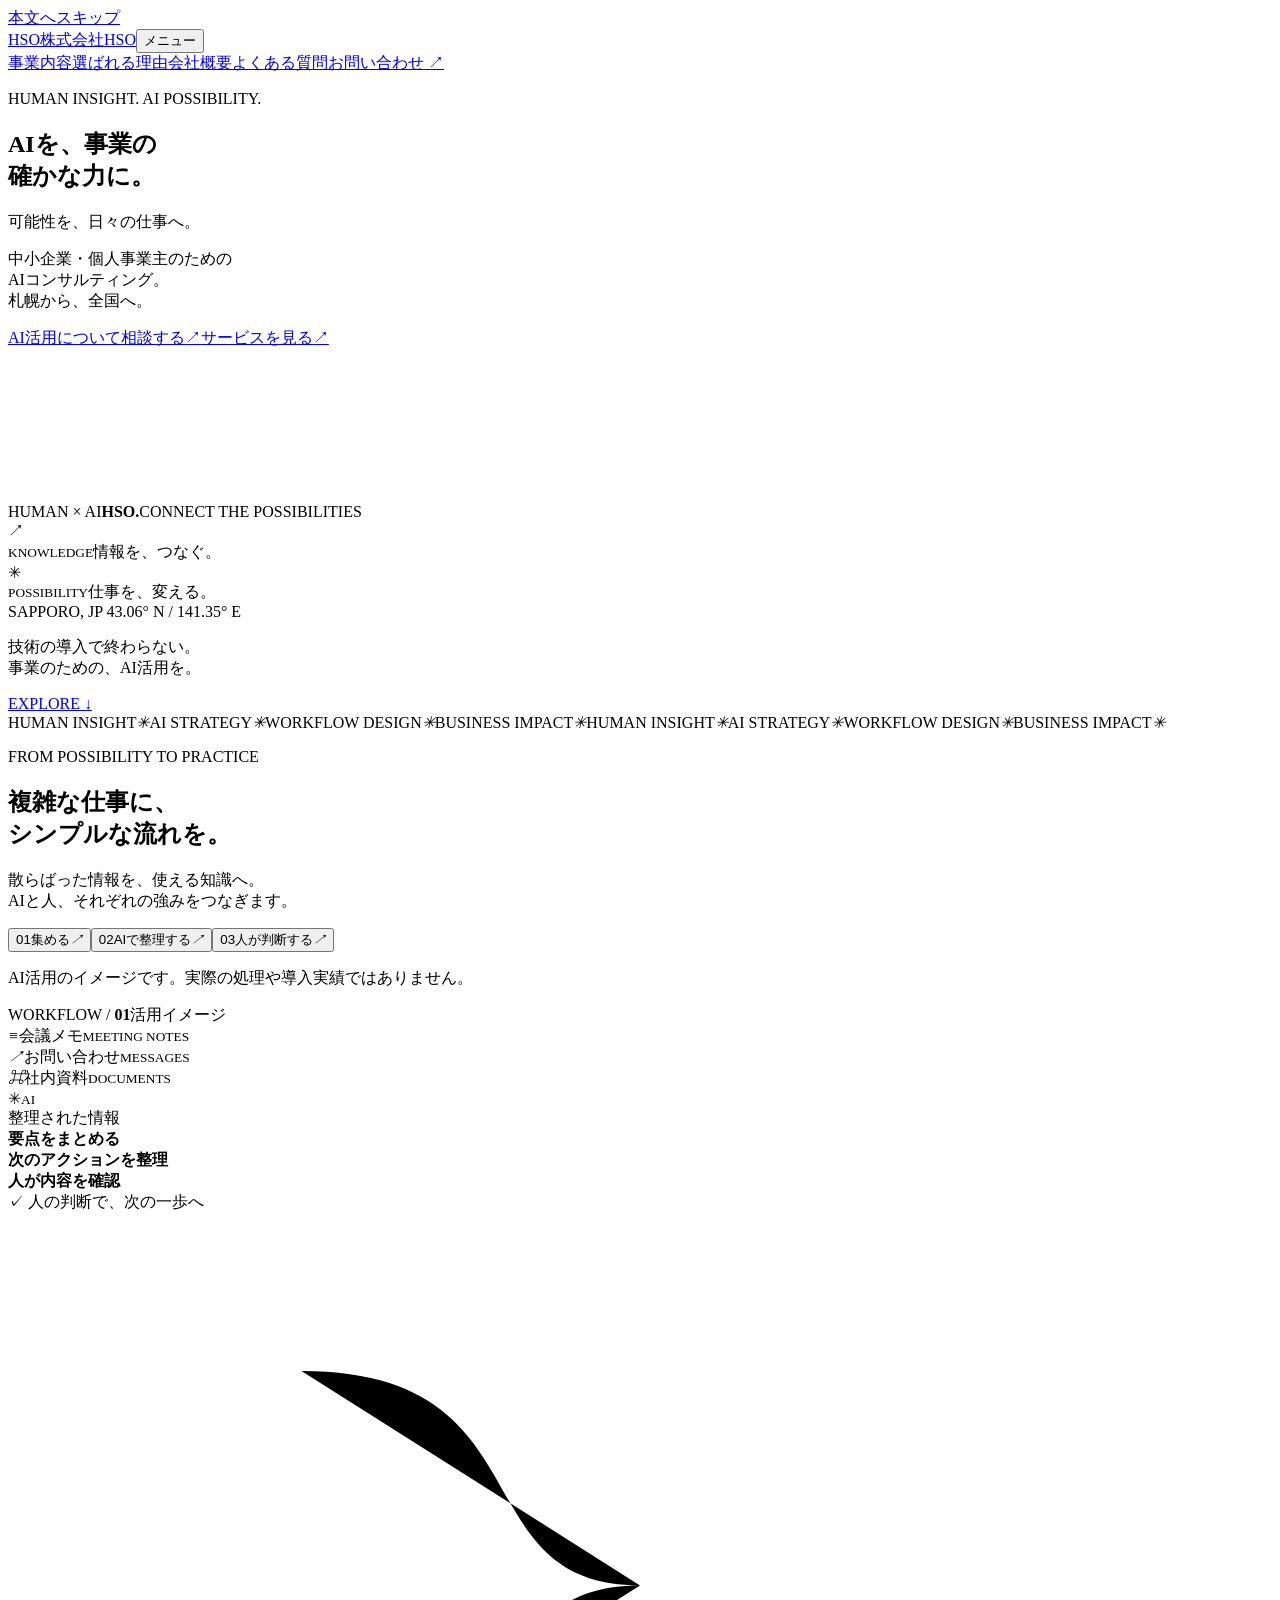
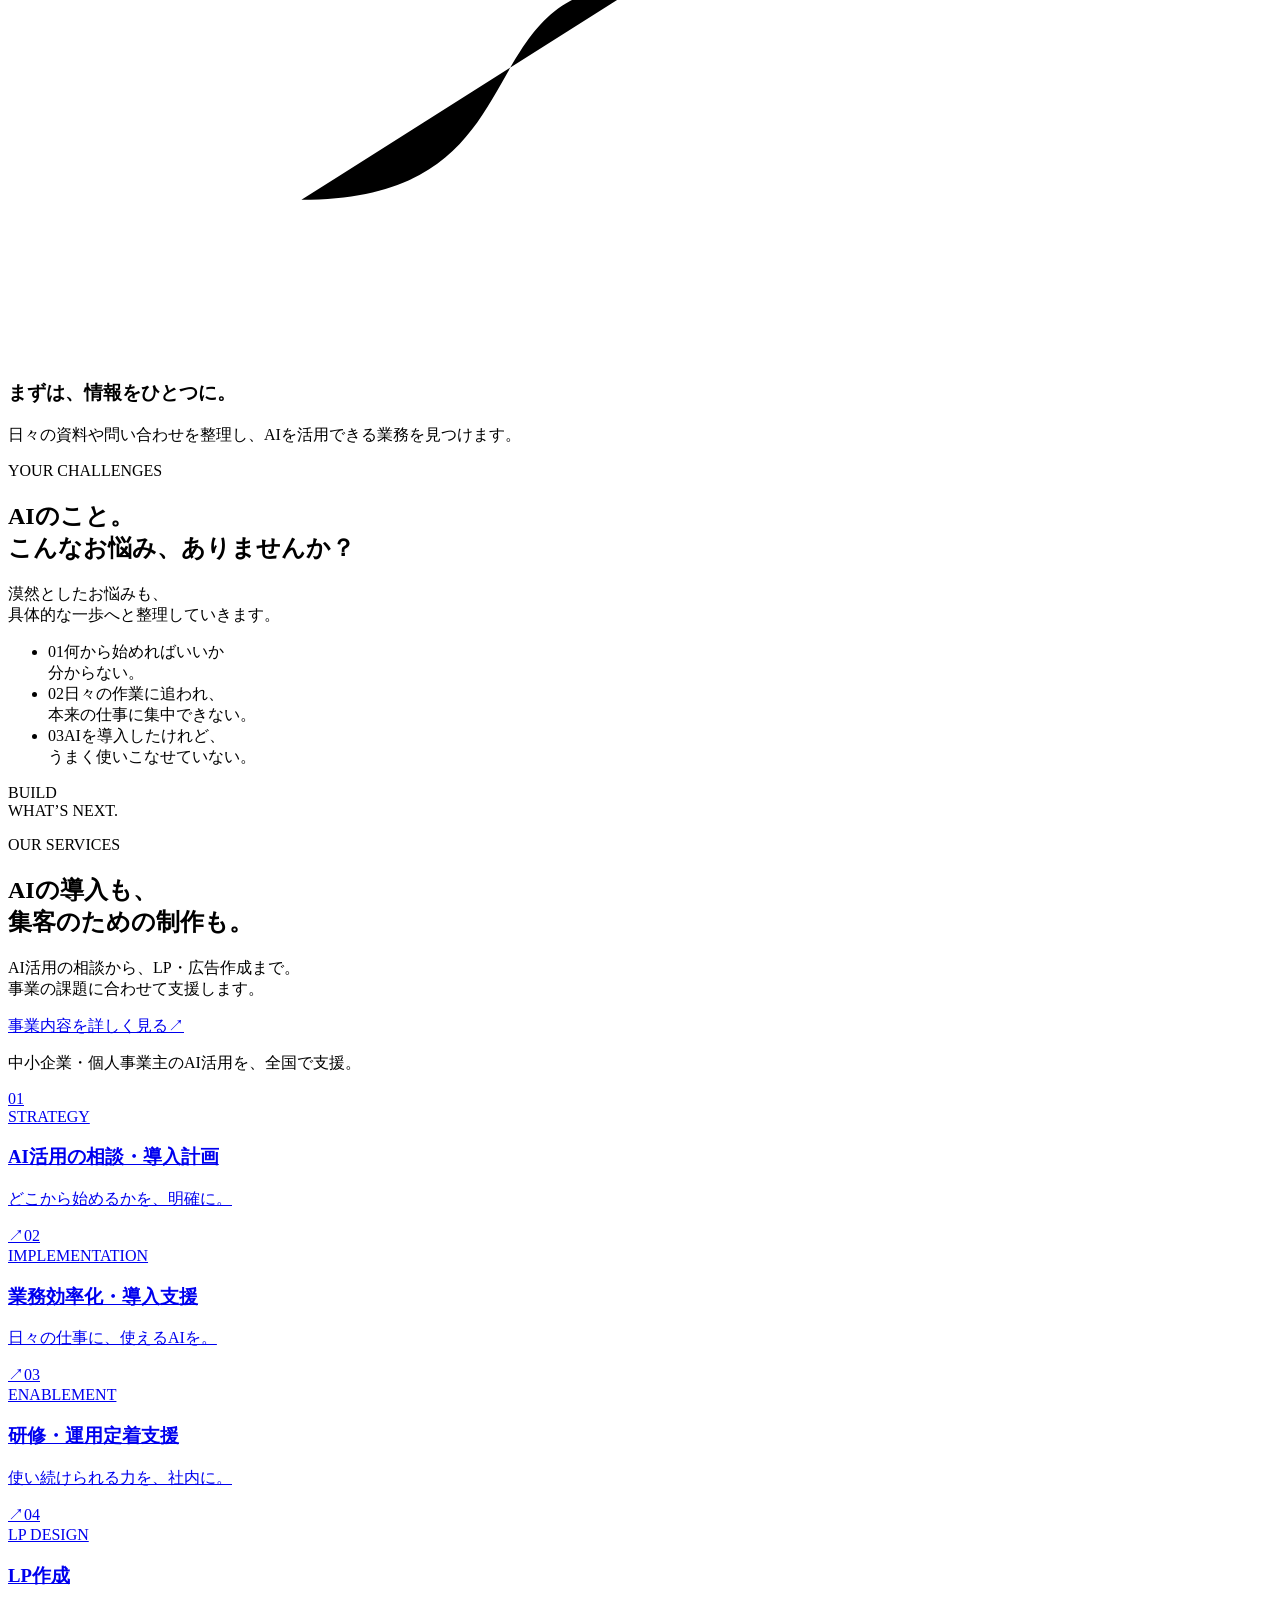
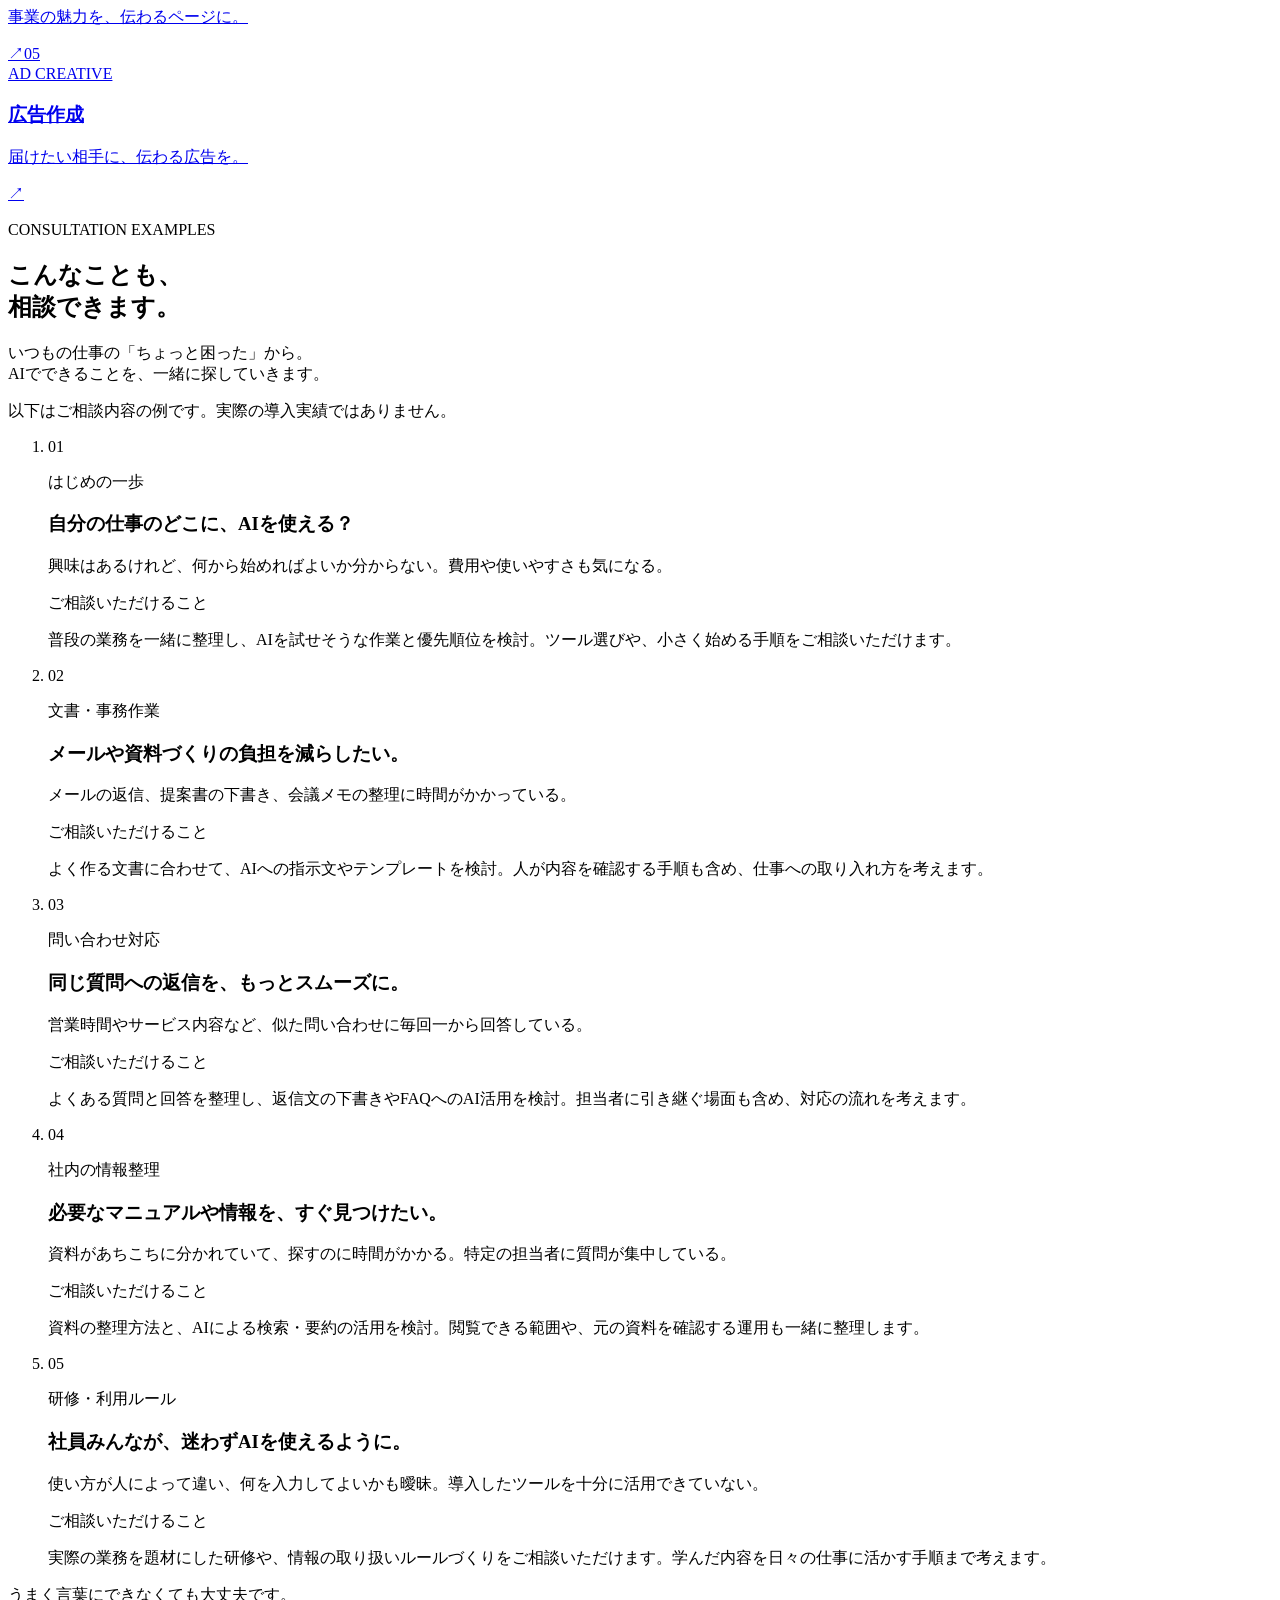
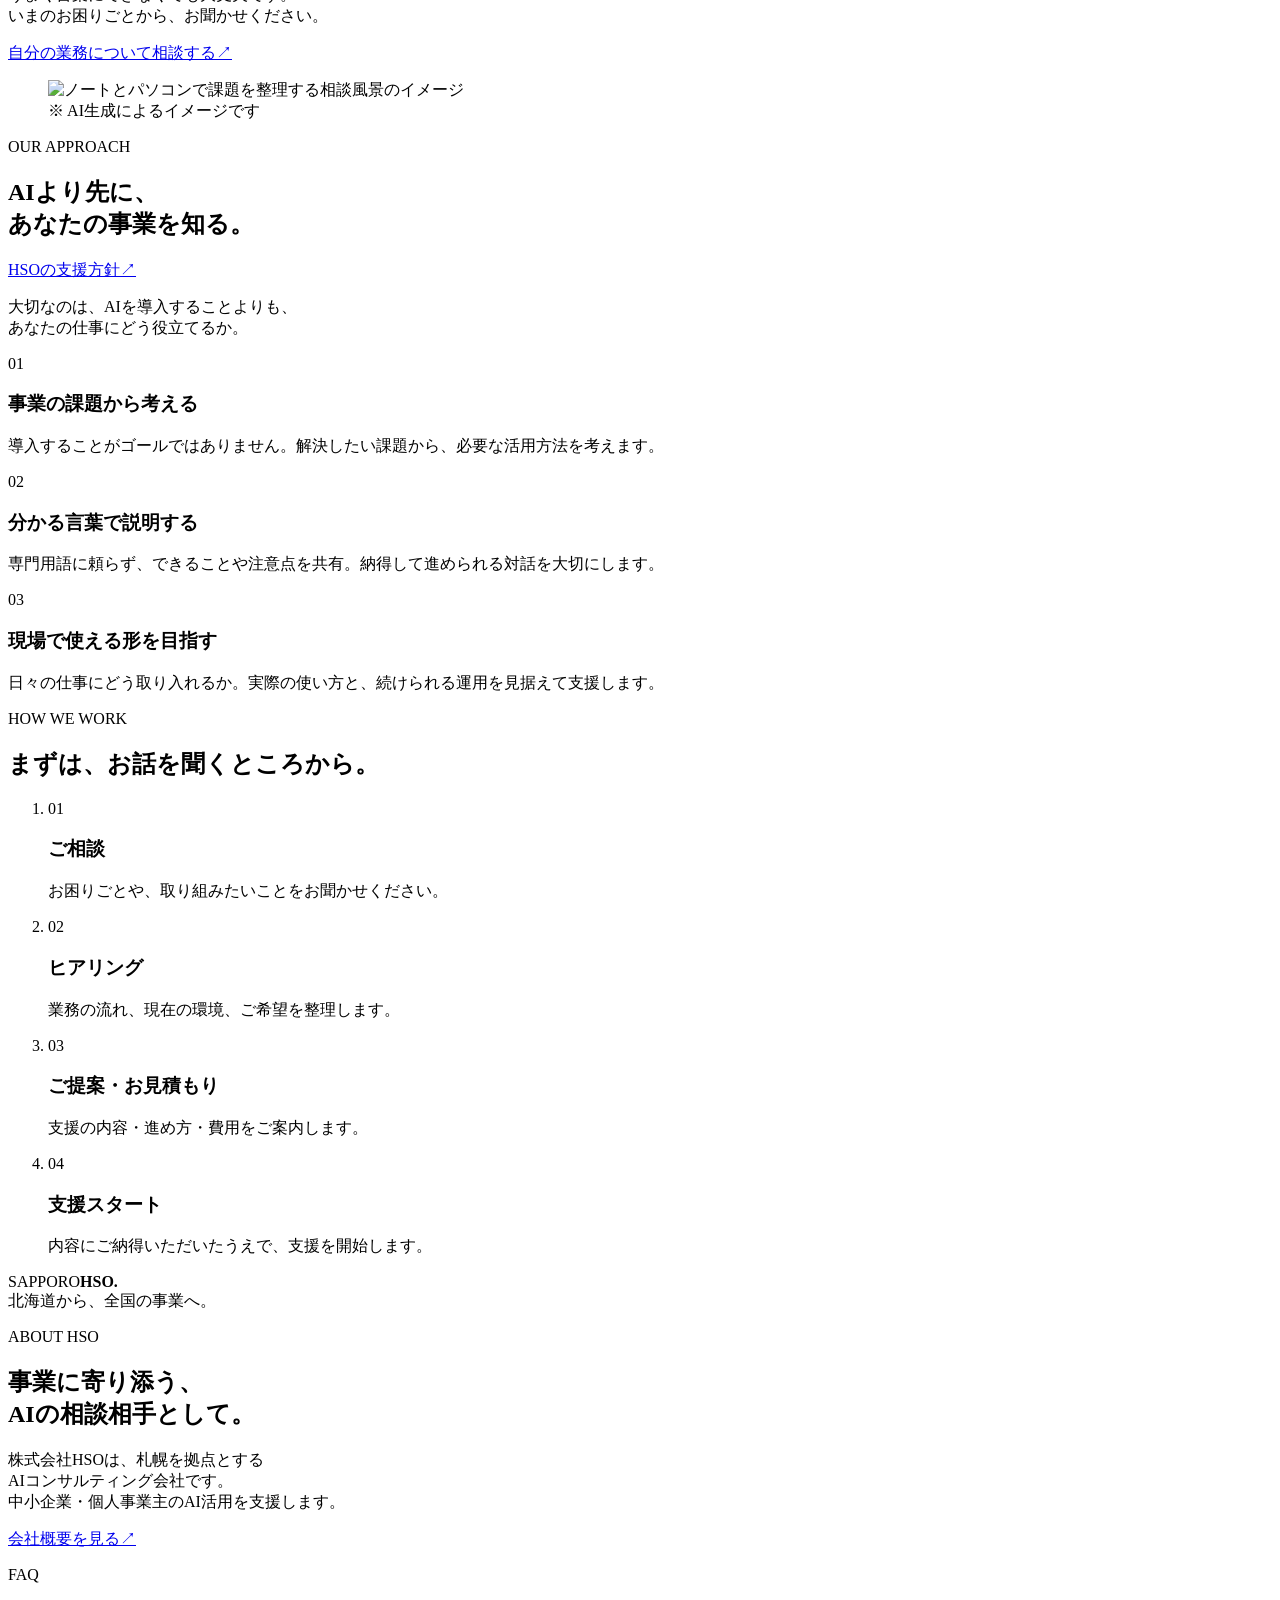
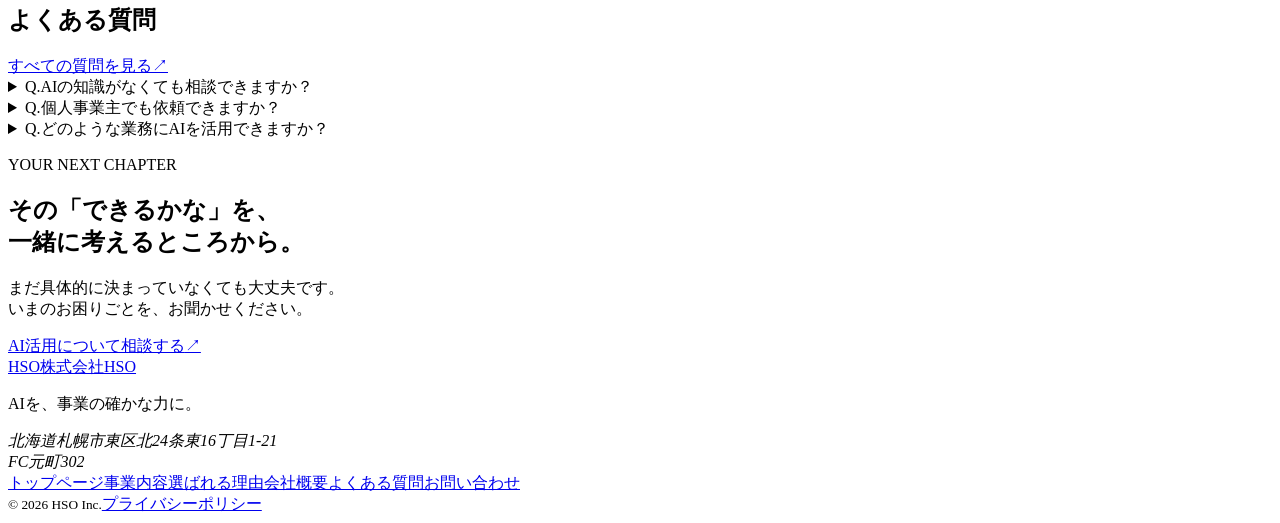
==== commit d18c1433: "Add landing page and advertising creative services" ====
--- a/index.html
+++ b/index.html
@@ -1,4 +1,4 @@
-<!doctype html><html lang="ja"><head><meta charset="utf-8"><meta name="viewport" content="width=device-width, initial-scale=1"><title>株式会社HSO｜中小企業・個人事業主のためのAIコンサルティング</title><meta name="description" content="株式会社HSOは札幌を拠点に全国へ対応するAIコンサルティング会社です。AI活用の相談、業務効率化、研修・運用定着を支援します。"><meta name="robots" content="noindex,nofollow"><meta name="theme-color" content="#081719"><meta property="og:type" content="website"><meta property="og:locale" content="ja_JP"><meta property="og:site_name" content="株式会社HSO"><meta property="og:title" content="株式会社HSO｜中小企業・個人事業主のためのAIコンサルティング"><meta property="og:description" content="株式会社HSOは札幌を拠点に全国へ対応するAIコンサルティング会社です。AI活用の相談、業務効率化、研修・運用定着を支援します。"><link rel="icon" href="/hso-ai-consulting/assets/favicon.svg" type="image/svg+xml"><link rel="stylesheet" href="/hso-ai-consulting/assets/style.css"><script src="/hso-ai-consulting/assets/site.js" defer></script><link rel="stylesheet" href="/hso-ai-consulting/assets/rich-motion.css"><link rel="stylesheet" href="/hso-ai-consulting/assets/visual-rich.css"><link rel="stylesheet" href="/hso-ai-consulting/assets/ai-motion.css?v=20261006"><script src="/hso-ai-consulting/assets/ai-motion.js?v=20261006" defer></script></head><body class="ai-experience"><a class="skip-link" href="#main">本文へスキップ</a><header class="site-header"><div class="wrap header-inner"><a class="brand" href="/hso-ai-consulting/" aria-label="株式会社HSO トップページ"><span class="wordmark">HSO<span class="logo-dot"></span></span><span class="brand-name">株式会社HSO</span></a><button class="menu-toggle" aria-expanded="false" aria-controls="main-nav"><span class="menu-label">メニュー</span><span class="hamburger" aria-hidden="true"></span></button><nav id="main-nav" class="main-nav" aria-label="メインナビゲーション"><a href="/hso-ai-consulting/services/" >事業内容</a><a href="/hso-ai-consulting/reasons/" >選ばれる理由</a><a href="/hso-ai-consulting/company/" >会社概要</a><a href="/hso-ai-consulting/faq/" >よくある質問</a><a href="/hso-ai-consulting/contact/" class="nav-contact" >お問い合わせ <span aria-hidden="true">↗</span></a></nav></div></header><main id="main">
+<!doctype html><html lang="ja"><head><meta charset="utf-8"><meta name="viewport" content="width=device-width, initial-scale=1"><title>株式会社HSO｜中小企業・個人事業主のためのAIコンサルティング</title><meta name="description" content="株式会社HSOは札幌を拠点に全国へ対応するAIコンサルティング会社です。AI活用の相談、業務効率化、研修・運用定着から、LP作成・広告作成まで支援します。"><meta name="robots" content="noindex,nofollow"><meta name="theme-color" content="#081719"><meta property="og:type" content="website"><meta property="og:locale" content="ja_JP"><meta property="og:site_name" content="株式会社HSO"><meta property="og:title" content="株式会社HSO｜中小企業・個人事業主のためのAIコンサルティング"><meta property="og:description" content="株式会社HSOは札幌を拠点に全国へ対応するAIコンサルティング会社です。AI活用の相談、業務効率化、研修・運用定着から、LP作成・広告作成まで支援します。"><link rel="icon" href="/hso-ai-consulting/assets/favicon.svg" type="image/svg+xml"><link rel="stylesheet" href="/hso-ai-consulting/assets/style.css"><script src="/hso-ai-consulting/assets/site.js" defer></script><link rel="stylesheet" href="/hso-ai-consulting/assets/rich-motion.css"><link rel="stylesheet" href="/hso-ai-consulting/assets/visual-rich.css"><link rel="stylesheet" href="/hso-ai-consulting/assets/ai-motion.css?v=20261006"><script src="/hso-ai-consulting/assets/ai-motion.js?v=20261006" defer></script></head><body class="ai-experience"><a class="skip-link" href="#main">本文へスキップ</a><header class="site-header"><div class="wrap header-inner"><a class="brand" href="/hso-ai-consulting/" aria-label="株式会社HSO トップページ"><span class="wordmark">HSO<span class="logo-dot"></span></span><span class="brand-name">株式会社HSO</span></a><button class="menu-toggle" aria-expanded="false" aria-controls="main-nav"><span class="menu-label">メニュー</span><span class="hamburger" aria-hidden="true"></span></button><nav id="main-nav" class="main-nav" aria-label="メインナビゲーション"><a href="/hso-ai-consulting/services/" >事業内容</a><a href="/hso-ai-consulting/reasons/" >選ばれる理由</a><a href="/hso-ai-consulting/company/" >会社概要</a><a href="/hso-ai-consulting/faq/" >よくある質問</a><a href="/hso-ai-consulting/contact/" class="nav-contact" >お問い合わせ <span aria-hidden="true">↗</span></a></nav></div></header><main id="main">
  <section class="hero"><div class="wrap hero-inner"><div class="hero-copy"><p class="eyebrow"><span class="blue-line"></span> HUMAN INSIGHT. AI POSSIBILITY.</p><h1><span class="headline-line">AIを、事業の</span><br><span class="headline-line headline-accent">確かな力に。</span></h1><p class="hero-lead">可能性を、日々の仕事へ。</p><p class="hero-description">中小企業・個人事業主のための<br>AIコンサルティング。<br class="mobile-only">札幌から、全国へ。</p><div class="hero-actions"><a class="button" href="/hso-ai-consulting/contact/">AI活用について相談する<span aria-hidden="true">↗</span></a><a class="text-link" href="/hso-ai-consulting/services/">サービスを見る<span aria-hidden="true">↗</span></a></div></div><div class="hero-art intelligence-art" aria-label="情報がつながり、事業の力になるイメージ">
 <div class="orb-grid" aria-hidden="true"></div><div class="orb-fallback" aria-hidden="true"><i></i><i></i><i></i></div>
 <canvas id="intelligence-canvas" aria-hidden="true"></canvas>
@@ -18,7 +18,7 @@
 <div class="stage-caption" aria-live="polite" aria-atomic="true"><h3 id="stage-title">まずは、情報をひとつに。</h3><p id="stage-copy">日々の資料や問い合わせを整理し、AIを活用できる業務を見つけます。</p></div><div class="stage-progress" aria-hidden="true"><i></i><i></i><i></i></div>
 </div></div></div></section>
  <section class="section wrap challenges"><div><div class="section-heading"><p class="eyebrow">YOUR CHALLENGES</p><h2>AIのこと。<br>こんなお悩み、ありませんか？</h2></div><p class="muted">漠然としたお悩みも、<br>具体的な一歩へと整理していきます。</p></div><ul class="challenge-list"><li><span>01</span>何から始めればいいか<br>分からない。</li><li><span>02</span>日々の作業に追われ、<br>本来の仕事に集中できない。</li><li><span>03</span>AIを導入したけれど、<br>うまく使いこなせていない。</li></ul></section>
- <section class="section services-spotlight"><div class="service-watermark" aria-hidden="true">BUILD<br>WHAT’S NEXT.</div><div class="wrap services-layout"><div><div class="section-heading"><p class="eyebrow">OUR SERVICES</p><h2>相談から、<br>現場での活用まで。</h2><p>課題に合わせた支援で、<br>AI活用の一歩を具体的に。</p></div><a class="text-link" href="/hso-ai-consulting/services/">事業内容を詳しく見る<span aria-hidden="true">↗</span></a><p class="service-support-note">中小企業・個人事業主のAI活用を、全国で支援。</p></div><div class="service-rows"><a class="service-row" href="/hso-ai-consulting/services/#planning"><span class="service-number">01</span><div><span class="small-label">STRATEGY</span><h3>AI活用の相談・導入計画</h3><p>どこから始めるかを、明確に。</p></div><span class="circle-arrow" aria-hidden="true">↗</span></a><a class="service-row" href="/hso-ai-consulting/services/#implementation"><span class="service-number">02</span><div><span class="small-label">IMPLEMENTATION</span><h3>業務効率化・導入支援</h3><p>日々の仕事に、使えるAIを。</p></div><span class="circle-arrow" aria-hidden="true">↗</span></a><a class="service-row" href="/hso-ai-consulting/services/#training"><span class="service-number">03</span><div><span class="small-label">ENABLEMENT</span><h3>研修・運用定着支援</h3><p>使い続けられる力を、社内に。</p></div><span class="circle-arrow" aria-hidden="true">↗</span></a></div></div></section>
+ <section class="section services-spotlight"><div class="service-watermark" aria-hidden="true">BUILD<br>WHAT’S NEXT.</div><div class="wrap services-layout"><div><div class="section-heading"><p class="eyebrow">OUR SERVICES</p><h2>AIの導入も、<br>集客のための制作も。</h2><p>AI活用の相談から、LP・広告作成まで。<br>事業の課題に合わせて支援します。</p></div><a class="text-link" href="/hso-ai-consulting/services/">事業内容を詳しく見る<span aria-hidden="true">↗</span></a><p class="service-support-note">中小企業・個人事業主のAI活用を、全国で支援。</p></div><div class="service-rows"><a class="service-row" href="/hso-ai-consulting/services/#planning"><span class="service-number">01</span><div><span class="small-label">STRATEGY</span><h3>AI活用の相談・導入計画</h3><p>どこから始めるかを、明確に。</p></div><span class="circle-arrow" aria-hidden="true">↗</span></a><a class="service-row" href="/hso-ai-consulting/services/#implementation"><span class="service-number">02</span><div><span class="small-label">IMPLEMENTATION</span><h3>業務効率化・導入支援</h3><p>日々の仕事に、使えるAIを。</p></div><span class="circle-arrow" aria-hidden="true">↗</span></a><a class="service-row" href="/hso-ai-consulting/services/#training"><span class="service-number">03</span><div><span class="small-label">ENABLEMENT</span><h3>研修・運用定着支援</h3><p>使い続けられる力を、社内に。</p></div><span class="circle-arrow" aria-hidden="true">↗</span></a><a class="service-row" href="/hso-ai-consulting/services/#lp-creation"><span class="service-number">04</span><div><span class="small-label">LP DESIGN</span><h3>LP作成</h3><p>事業の魅力を、伝わるページに。</p></div><span class="circle-arrow" aria-hidden="true">↗</span></a><a class="service-row" href="/hso-ai-consulting/services/#ad-creation"><span class="service-number">05</span><div><span class="small-label">AD CREATIVE</span><h3>広告作成</h3><p>届けたい相手に、伝わる広告を。</p></div><span class="circle-arrow" aria-hidden="true">↗</span></a></div></div></section>
  <section id="consultation-examples" class="section consultation-examples" aria-labelledby="examples-title"><div class="wrap"><div class="examples-heading"><div class="section-heading"><p class="eyebrow">CONSULTATION EXAMPLES</p><h2 id="examples-title">こんなことも、<br>相談できます。</h2></div><div class="examples-intro"><p>いつもの仕事の「ちょっと困った」から。<br>AIでできることを、一緒に探していきます。</p><p class="examples-note">以下はご相談内容の例です。実際の導入実績ではありません。</p></div></div><ol class="examples-list"><li class="example-row"><div class="example-question"><span class="example-number" aria-hidden="true">01</span><div><p class="example-tag">はじめの一歩</p><h3>自分の仕事のどこに、AIを使える？</h3><p class="example-issue">興味はあるけれど、何から始めればよいか分からない。費用や使いやすさも気になる。</p></div></div><div class="example-support"><p class="example-label">ご相談いただけること</p><p>普段の業務を一緒に整理し、AIを試せそうな作業と優先順位を検討。ツール選びや、小さく始める手順をご相談いただけます。</p></div></li><li class="example-row"><div class="example-question"><span class="example-number" aria-hidden="true">02</span><div><p class="example-tag">文書・事務作業</p><h3>メールや資料づくりの負担を減らしたい。</h3><p class="example-issue">メールの返信、提案書の下書き、会議メモの整理に時間がかかっている。</p></div></div><div class="example-support"><p class="example-label">ご相談いただけること</p><p>よく作る文書に合わせて、AIへの指示文やテンプレートを検討。人が内容を確認する手順も含め、仕事への取り入れ方を考えます。</p></div></li><li class="example-row"><div class="example-question"><span class="example-number" aria-hidden="true">03</span><div><p class="example-tag">問い合わせ対応</p><h3>同じ質問への返信を、もっとスムーズに。</h3><p class="example-issue">営業時間やサービス内容など、似た問い合わせに毎回一から回答している。</p></div></div><div class="example-support"><p class="example-label">ご相談いただけること</p><p>よくある質問と回答を整理し、返信文の下書きやFAQへのAI活用を検討。担当者に引き継ぐ場面も含め、対応の流れを考えます。</p></div></li><li class="example-row"><div class="example-question"><span class="example-number" aria-hidden="true">04</span><div><p class="example-tag">社内の情報整理</p><h3>必要なマニュアルや情報を、すぐ見つけたい。</h3><p class="example-issue">資料があちこちに分かれていて、探すのに時間がかかる。特定の担当者に質問が集中している。</p></div></div><div class="example-support"><p class="example-label">ご相談いただけること</p><p>資料の整理方法と、AIによる検索・要約の活用を検討。閲覧できる範囲や、元の資料を確認する運用も一緒に整理します。</p></div></li><li class="example-row"><div class="example-question"><span class="example-number" aria-hidden="true">05</span><div><p class="example-tag">研修・利用ルール</p><h3>社員みんなが、迷わずAIを使えるように。</h3><p class="example-issue">使い方が人によって違い、何を入力してよいかも曖昧。導入したツールを十分に活用できていない。</p></div></div><div class="example-support"><p class="example-label">ご相談いただけること</p><p>実際の業務を題材にした研修や、情報の取り扱いルールづくりをご相談いただけます。学んだ内容を日々の仕事に活かす手順まで考えます。</p></div></li></ol><div class="examples-footer"><p>うまく言葉にできなくても大丈夫です。<br>いまのお困りごとから、お聞かせください。</p><a class="button" href="/hso-ai-consulting/contact/">自分の業務について相談する<span aria-hidden="true">↗</span></a></div></div></section>
  <section class="section wrap approach-feature"><div class="approach-feature-top"><figure class="consultation-visual"><img src="/hso-ai-consulting/assets/consultation.jpg" width="1536" height="1024" loading="lazy" alt="ノートとパソコンで課題を整理する相談風景のイメージ"><figcaption>※ AI生成によるイメージです</figcaption></figure><div class="heading-line"><div class="section-heading"><p class="eyebrow">OUR APPROACH</p><h2>AIより先に、<br>あなたの事業を知る。</h2></div><a class="text-link" href="/hso-ai-consulting/reasons/">HSOの支援方針<span aria-hidden="true">↗</span></a><p class="approach-intro">大切なのは、AIを導入することよりも、<br>あなたの仕事にどう役立てるか。</p></div></div><div class="approach-grid"><article><span class="approach-no">01</span><h3>事業の課題から考える</h3><p>導入することがゴールではありません。解決したい課題から、必要な活用方法を考えます。</p></article><article><span class="approach-no">02</span><h3>分かる言葉で説明する</h3><p>専門用語に頼らず、できることや注意点を共有。納得して進められる対話を大切にします。</p></article><article><span class="approach-no">03</span><h3>現場で使える形を目指す</h3><p>日々の仕事にどう取り入れるか。実際の使い方と、続けられる運用を見据えて支援します。</p></article></div></section>
  <section class="section soft-bg"><div class="wrap"><div class="section-heading"><p class="eyebrow">HOW WE WORK</p><h2>まずは、お話を聞くところから。</h2></div><ol class="steps"><li><span class="step-no">01</span><h3>ご相談</h3><p>お困りごとや、取り組みたいことをお聞かせください。</p></li><li><span class="step-no">02</span><h3>ヒアリング</h3><p>業務の流れ、現在の環境、ご希望を整理します。</p></li><li><span class="step-no">03</span><h3>ご提案・お見積もり</h3><p>支援の内容・進め方・費用をご案内します。</p></li><li><span class="step-no">04</span><h3>支援スタート</h3><p>内容にご納得いただいたうえで、支援を開始します。</p></li></ol></div></section>
